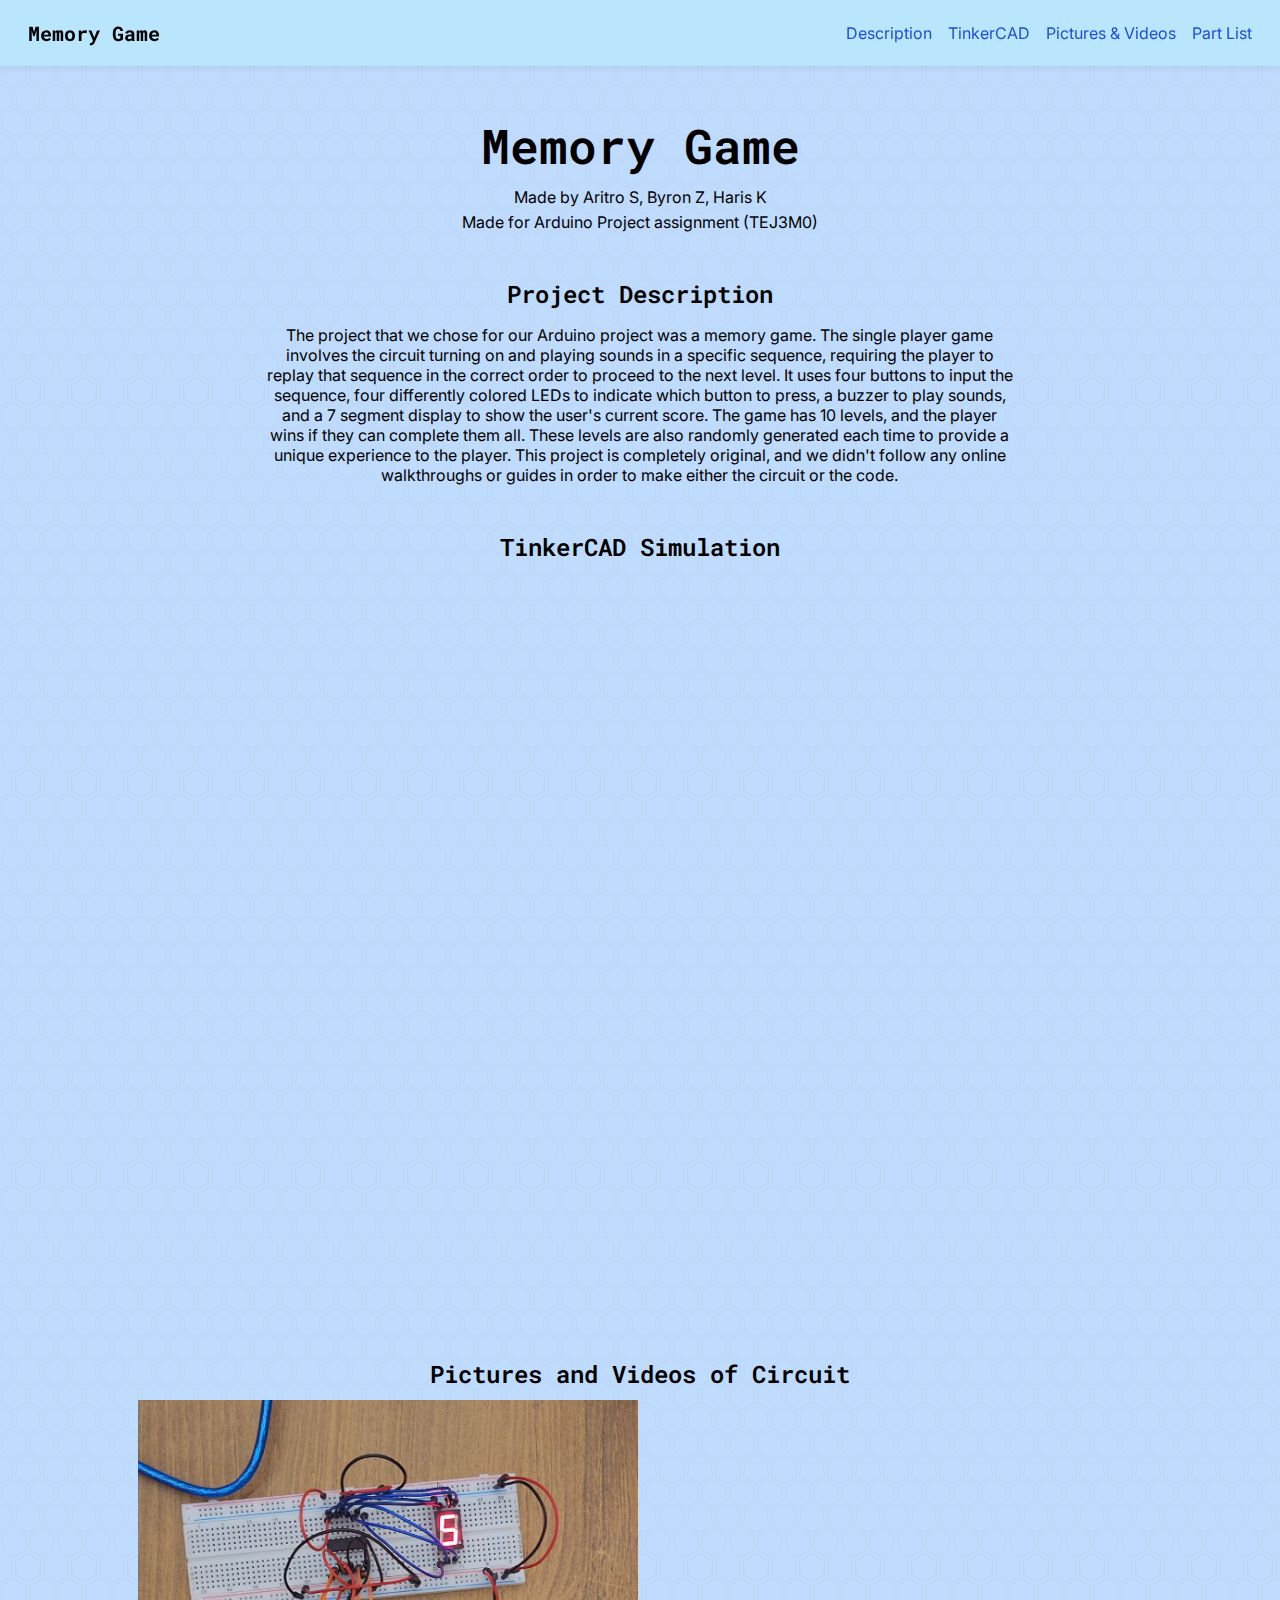
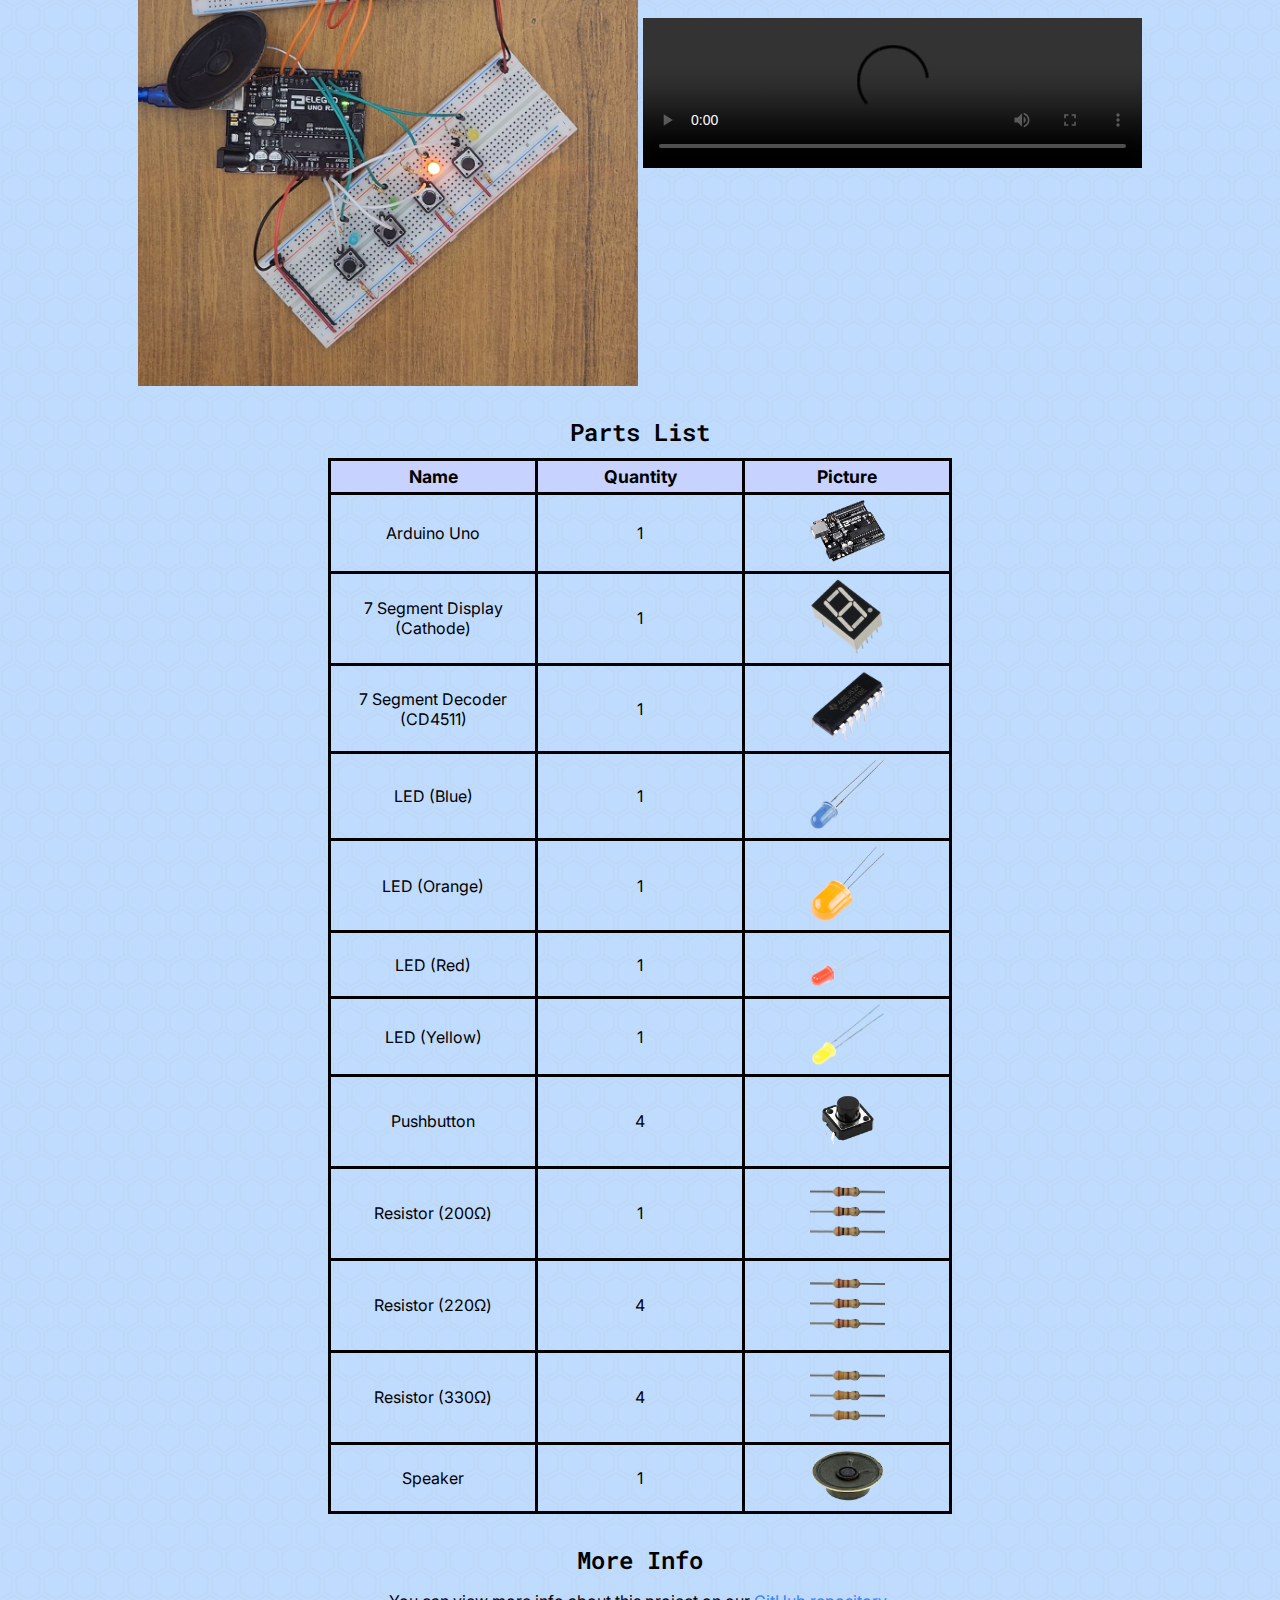
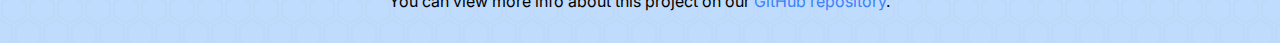
==== index.html @ a64b2b71 "Deploying to gh-pages from  @ ba0d344f2f9cb37c2860cac227c12cb5ee2784c4 🚀" ====
<!DOCTYPE html>

<html>

<head>
    <title>Memory Game - Daily Log</title>

    <link rel="preconnect" href="https://fonts.googleapis.com">
    <link rel="preconnect" href="https://fonts.gstatic.com" crossorigin>
    <link
        href="https://fonts.googleapis.com/css2?family=Inter:wght@100;200;300;400;500;600;700;800&family=Roboto+Mono:wght@500;600&display=swap"
        rel="stylesheet">
    <link rel="stylesheet" href="style.css">
</head>

<body>
    <nav class="navbar">
        <p class="nav-title">Memory Game</p>

        <div class="nav-links">
            <a class="nav-link" href="#project-description">Description</a>
            <a class="nav-link" href="#tinkercad">TinkerCAD</a>
            <a class="nav-link" href="#pics-videos">Pictures & Videos</a>
            <a class="nav-link" href="#parts-list">Part List</a>
        </div>
    </nav>

    <main>
        <h1 class="title center">Memory Game</h1>
        <p class="subtitle center" style="margin-bottom: 5px;">Made by Aritro S, Byron Z, Haris K</p>
        <p class="subtitle center">Made for Arduino Project assignment (TEJ3M0)</p>

        <section style="display: flex; flex-direction: column; align-items: center; gap: 0;" id="project-description">
            <h2 class="center" style="margin-top: 30px; margin-bottom: 10px;">Project Description</h2>
            <p class="center" style="width: 60%; margin-top: 5px;">
                The project that we chose for our Arduino project was a memory game. The single player game involves the
                circuit turning on and playing sounds in a specific sequence, requiring the player to replay that
                sequence
                in the correct order to proceed to the next level. It uses four buttons to input the sequence, four
                differently colored LEDs to indicate which button to press, a buzzer to play sounds, and a 7 segment
                display
                to show the user&#39;s current score. The game has 10 levels, and the player wins if they can complete
                them
                all.
                These levels are also randomly generated each time to provide a unique experience to the player. This
                project is completely original, and we didn&#39;t follow any online walkthroughs or guides in order to
                make
                either the circuit or the code.
            </p>
        </section>

        <section style="display: flex; flex-direction: column; align-items: center; gap: 0; margin-bottom: 50px;" id="tinkercad">
            <h2 class="center" style="margin-top: 30px; margin-bottom: 10px;">TinkerCAD Simulation</h2>

            <iframe style="width: 60%; margin-top: 5px;" width="700" height="700"
                src="https://www.tinkercad.com/embed/dRhVC8RqspU?editbtn=1" frameborder="0" marginwidth="0"
                marginheight="0" scrolling="no"></iframe>
        </section>

        <section style="display: flex; flex-direction: column; align-items: center; gap: 0;" id="pics-videos">
            <h2 class="center" style="margin-top: 30px; margin-bottom: 10px;">Pictures and Videos of Circuit</h2>

            <div style="display: flex; flex-direction: row; justify-content: center; align-items: center; gap: 5px;">
                <img src="/media/pictures/circuit.jpg" alt="Circuit" style="width: min(max(300px, 40%), 500px);" />
                <video src="/media/videos/circuit_demo.mp4" controls
                    style="width: min(max(300px, 40%), 500px);"></video>
            </div>
        </section>

        <section style="display: flex; flex-direction: column; align-items: center; gap: 0;" id="parts-list">
            <h2 class="center" style="margin-top: 30px; margin-bottom: 10px;">Parts List</h2>
            <table class="part-list" style="width: max(300px, 50%);">
                <tr>
                    <th>Name</th>
                    <th>Quantity</th>
                    <th>Picture</th>
                </tr>

                <tr>
                    <td>Arduino Uno</td>
                    <td>1</td>
                    <td><img src="https://hariskhawja.github.io/Memory-Game/media/pictures/parts-list/arduino-uno.png" alt="Arduino Uno" width="100px"></td>
                </tr>

                <tr>
                    <td>7 Segment Display (Cathode)</td>
                    <td>1</td>
                    <td><img src="https://hariskhawja.github.io/Memory-Game/media/pictures/parts-list/7-segment-display.png" alt="7 segment display"></td>
                </tr>

                <tr>
                    <td>7 Segment Decoder (CD4511)</td>
                    <td>1</td>
                    <td><img src="https://hariskhawja.github.io/Memory-Game/media/pictures/parts-list/cd4511.png" alt="CD4511 IC" width="100px"></td>
                </tr>

                <tr>
                    <td>LED (Blue)</td>
                    <td>1</td>
                    <td><img src="https://hariskhawja.github.io/Memory-Game/media/pictures/parts-list/blue-led.png" alt="Blue LED" width="100px"></td>
                </tr>

                <tr>
                    <td>LED (Orange)</td>
                    <td>1</td>
                    <td><img src="https://hariskhawja.github.io/Memory-Game/media/pictures/parts-list/orange-led.png" alt="Orange LED" width="100px"></td>
                </tr>

                <tr>
                    <td>LED (Red)</td>
                    <td>1</td>
                    <td><img src="https://hariskhawja.github.io/Memory-Game/media/pictures/parts-list/red-led.png" alt="Red LED" width="100px"></td>
                </tr>

                <tr>
                    <td>LED (Yellow)</td>
                    <td>1</td>
                    <td><img src="https://hariskhawja.github.io/Memory-Game/media/pictures/parts-list/yellow-led.png" alt="Yellow LED" width="100px"></td>
                </tr>

                <tr>
                    <td>Pushbutton</td>
                    <td>4</td>
                    <td><img src="https://hariskhawja.github.io/Memory-Game/media/pictures/parts-list/pushbutton.png" alt="Pushbutton" width="100px"></td>
                </tr>

                <tr>
                    <td>Resistor (200Ω)</td>
                    <td>1</td>
                    <td><img src="https://hariskhawja.github.io/Memory-Game/media/pictures/parts-list/resistor-200.png" alt="200Ω resistor" width="100px"></td>
                </tr>

                <tr>
                    <td>Resistor (220Ω)</td>
                    <td>4</td>
                    <td><img src="https://hariskhawja.github.io/Memory-Game/media/pictures/parts-list/resistor-220.png" alt="220Ω resistor" width="100px"></td>
                </tr>

                <tr>
                    <td>Resistor (330Ω)</td>
                    <td>4</td>
                    <td><img src="https://hariskhawja.github.io/Memory-Game/media/pictures/parts-list/resistor-330.png" alt="330Ω resistor" width="100px"></td>
                </tr>

                <tr>
                    <td>Speaker</td>
                    <td>1</td>
                    <td><img src="https://hariskhawja.github.io/Memory-Game/media/pictures/parts-list/speaker.png" alt="Speaker" width="100px"></td>
                </tr>
            </table>
        </section>

        <div style="display: flex; flex-direction: column; align-items: center; gap: 0;">
            <h2 class="center" style="margin-top: 30px; margin-bottom: 10px;">More Info</h2>
            <p class="center" style="width: 60%; margin-top: 5px;">
                You can view more info about this project on our <a href="https://github.com/hariskhawja/Memory-Game"
                    class="link" target="_blank" rel="noreferrer">GitHub repository</a>.
            </p>
        </div>
    </main>
</body>

</html>
---- style.css ----
body {
    min-height: 100vh;
    margin: 0;

    font-family: "Inter", sans-serif;

    background-color: #bfdbfe;
    background-image: url("data:image/svg+xml,%3Csvg xmlns='http://www.w3.org/2000/svg' width='28' height='49' viewBox='0 0 28 49'%3E%3Cg fill-rule='evenodd'%3E%3Cg id='hexagons' fill='%23b0b0b0' fill-opacity='0.08' fill-rule='nonzero'%3E%3Cpath d='M13.99 9.25l13 7.5v15l-13 7.5L1 31.75v-15l12.99-7.5zM3 17.9v12.7l10.99 6.34 11-6.35V17.9l-11-6.34L3 17.9zM0 15l12.98-7.5V0h-2v6.35L0 12.69v2.3zm0 18.5L12.98 41v8h-2v-6.85L0 35.81v-2.3zM15 0v7.5L27.99 15H28v-2.31h-.01L17 6.35V0h-2zm0 49v-8l12.99-7.5H28v2.31h-.01L17 42.15V49h-2z'/%3E%3C/g%3E%3C/g%3E%3C/svg%3E");
}

main {
    padding: 1rem;
}

h1,
h2,
h3,
h4,
h5,
h6 {
    font-family: "Roboto Mono", monospace;
    font-weight: 600;
}

h1 {
    font-size: 3rem;
}

.center {
    text-align: center;
}

.title {
    margin-bottom: 10px;
}
.subtitle {
    font-size: 1rem;
    margin-top: 0;
}

body::-webkit-scrollbar {
    width: 1em;
}

body::-webkit-scrollbar-track {
    box-shadow: inset 0 0 6px rgba(0, 0, 0, 0.3);
}

body::-webkit-scrollbar-thumb {
    background-color: darkgrey;
    outline: 1px solid slategrey;
}

table, th, td {
    border: 3px solid black;
}

th, td {
    padding: 5px;
    text-align: center;
}

table {
    border-collapse: collapse;
    table-layout: fixed;
}

th {
    font-size: 1.1rem;
    background-color: #c7d2fe;
    font-weight: 700;
}

.part-list img {
    width: max(75px, 30%);
    height: auto;
}

.link {
    color: #3b82f6;
    text-decoration: none;
    transition: all 0.1s ease-in-out;
}

.link:hover {
    text-decoration: underline;
}

.link:active {
    color: #1d4ed8;
    text-decoration: underline;
}

nav.navbar {
    display: flex;
    justify-content: space-between;
    align-items: center;
    padding: 0rem 1.75rem;
    background: #bae6fd;
    box-shadow: 0 0 10px rgba(0, 0, 0, 0.1);
    position: sticky;
    top: 0;
    z-index: 9999999999999999999999999999999;
}

nav.navbar > p.nav-title {
    font-size: 1.25rem;
    font-family: "Roboto Mono", monospace;
    font-weight: 900;
}

nav.navbar div.nav-links {
    display: flex;
    gap: 1rem;
}

nav.navbar a.nav-link {
    font-weight: 400;
    text-decoration: none;
    color: #1d4ed8;
    transition: all 0.1s ease-in-out;
}

nav.navbar a.nav-link:hover {
    text-decoration: underline;
}
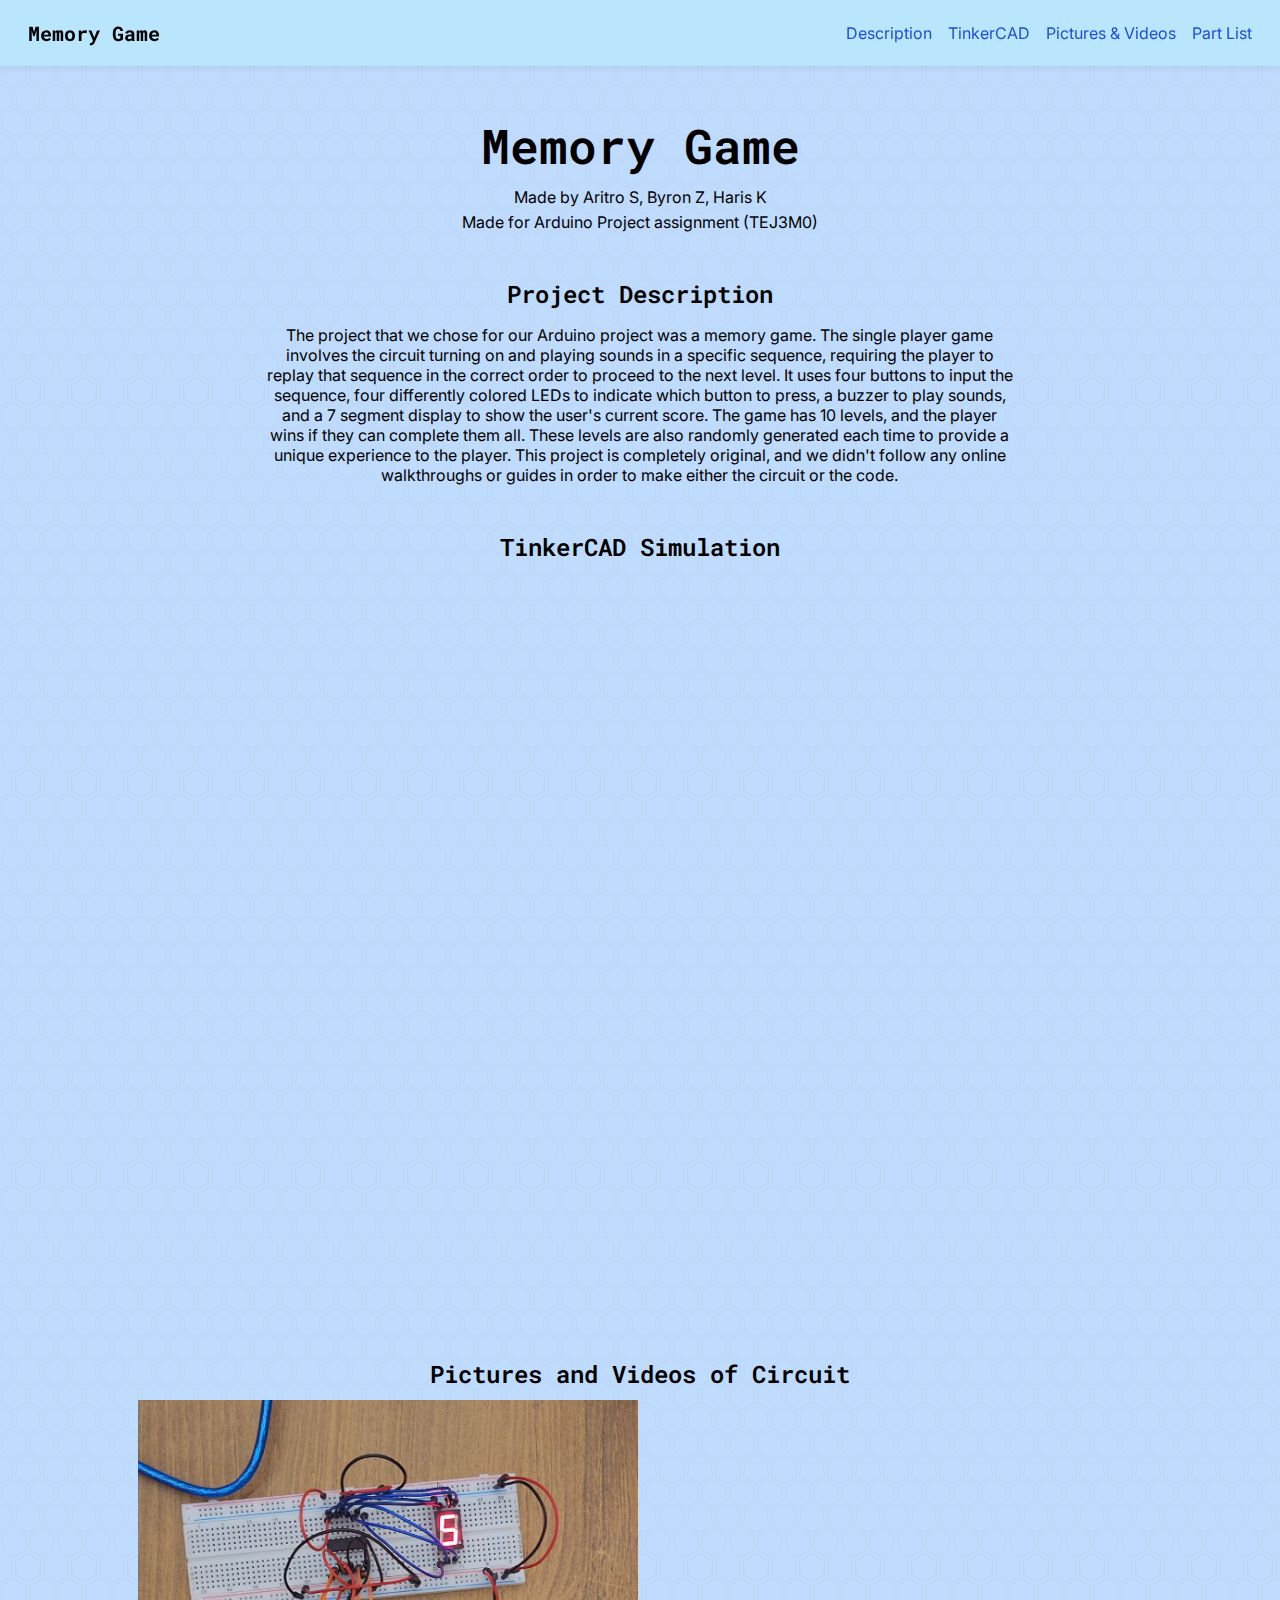
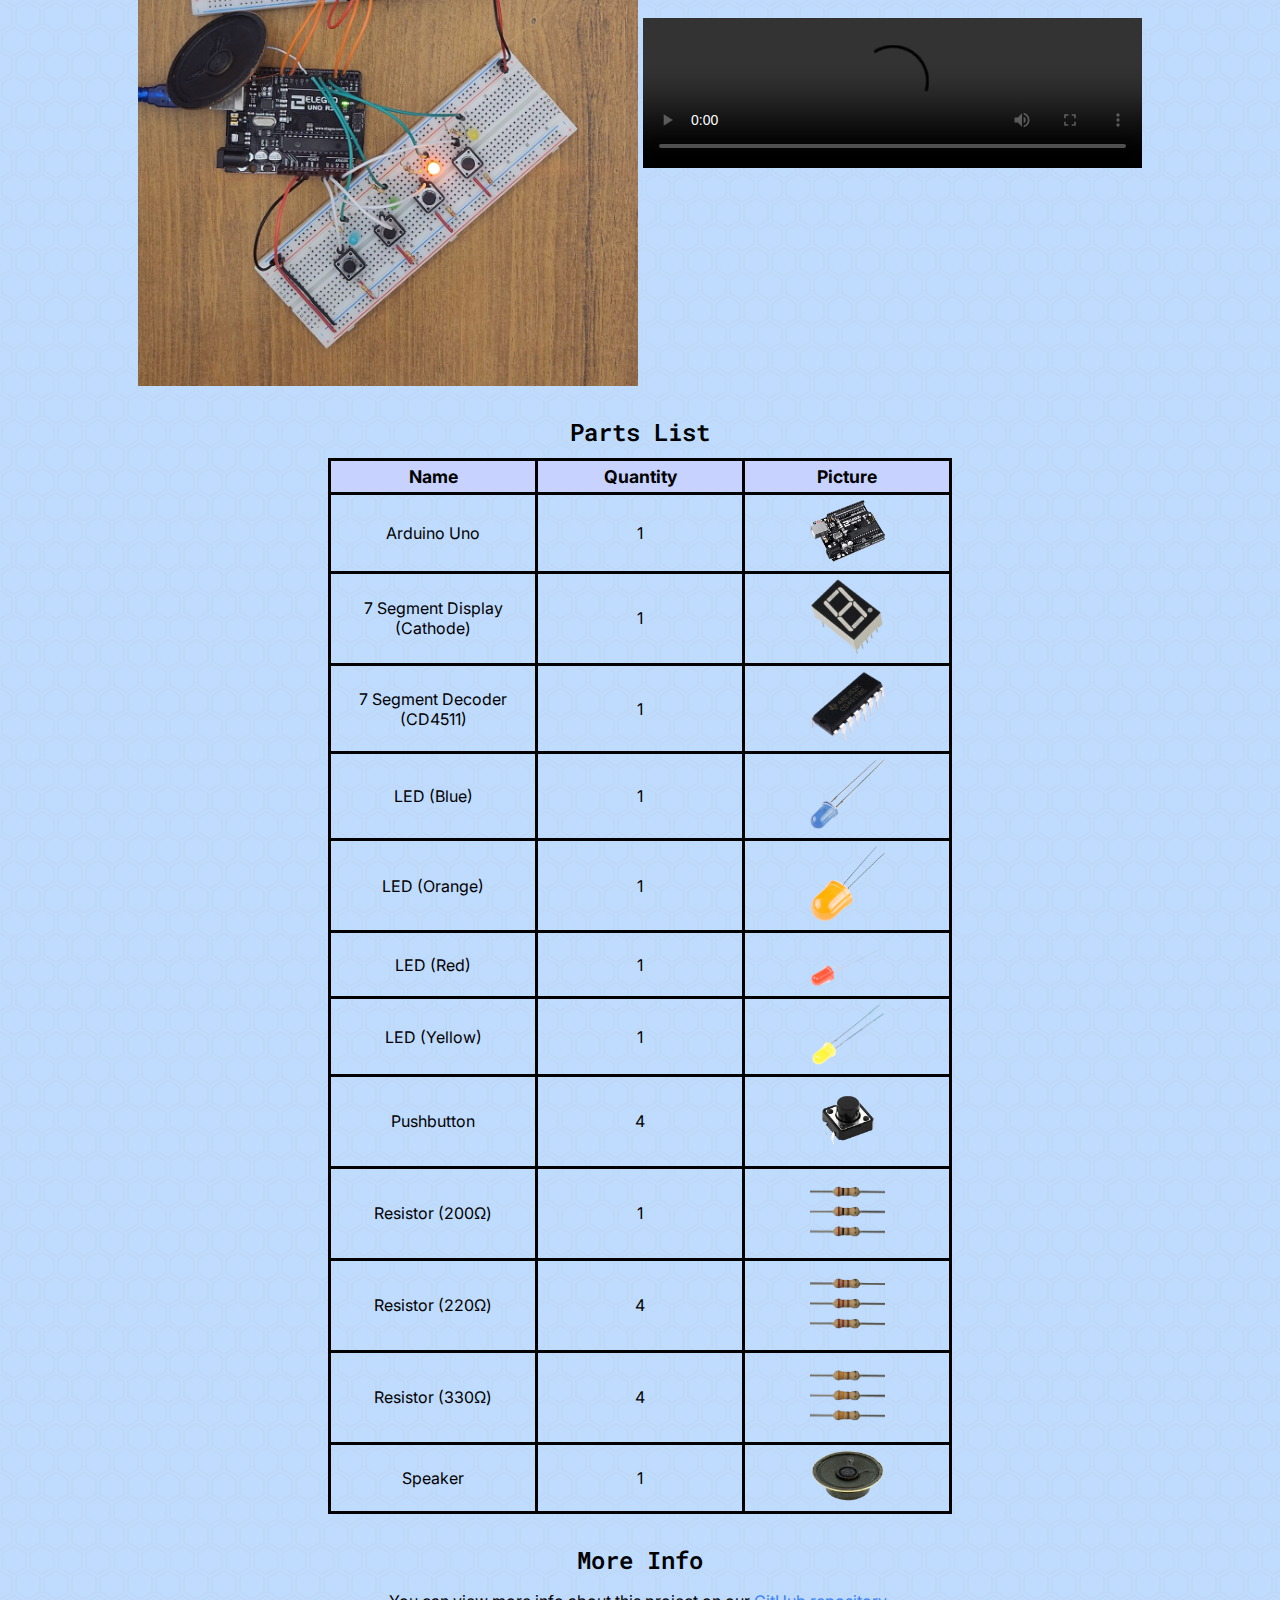
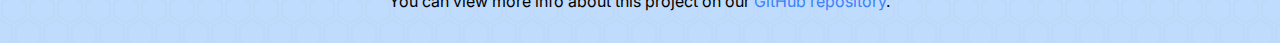
==== commit 9123e341: "Deploying to gh-pages from  @ 9d3cf28ac178a68681383f63bfcfb693ee78509f 🚀" ====
--- a/index.html
+++ b/index.html
@@ -61,8 +61,8 @@
             <h2 class="center" style="margin-top: 30px; margin-bottom: 10px;">Pictures and Videos of Circuit</h2>
 
             <div style="display: flex; flex-direction: row; justify-content: center; align-items: center; gap: 5px;">
-                <img src="/media/pictures/circuit.jpg" alt="Circuit" style="width: min(max(300px, 40%), 500px);" />
-                <video src="/media/videos/circuit_demo.mp4" controls
+                <img src="https://hariskhawja.github.io/Memory-Game/media/pictures/circuit.jpg" alt="Circuit" style="width: min(max(300px, 40%), 500px);" />
+                <video src="https://hariskhawja.github.io/Memory-Game/media/videos/circuit_demo.mp4" controls
                     style="width: min(max(300px, 40%), 500px);"></video>
             </div>
         </section>
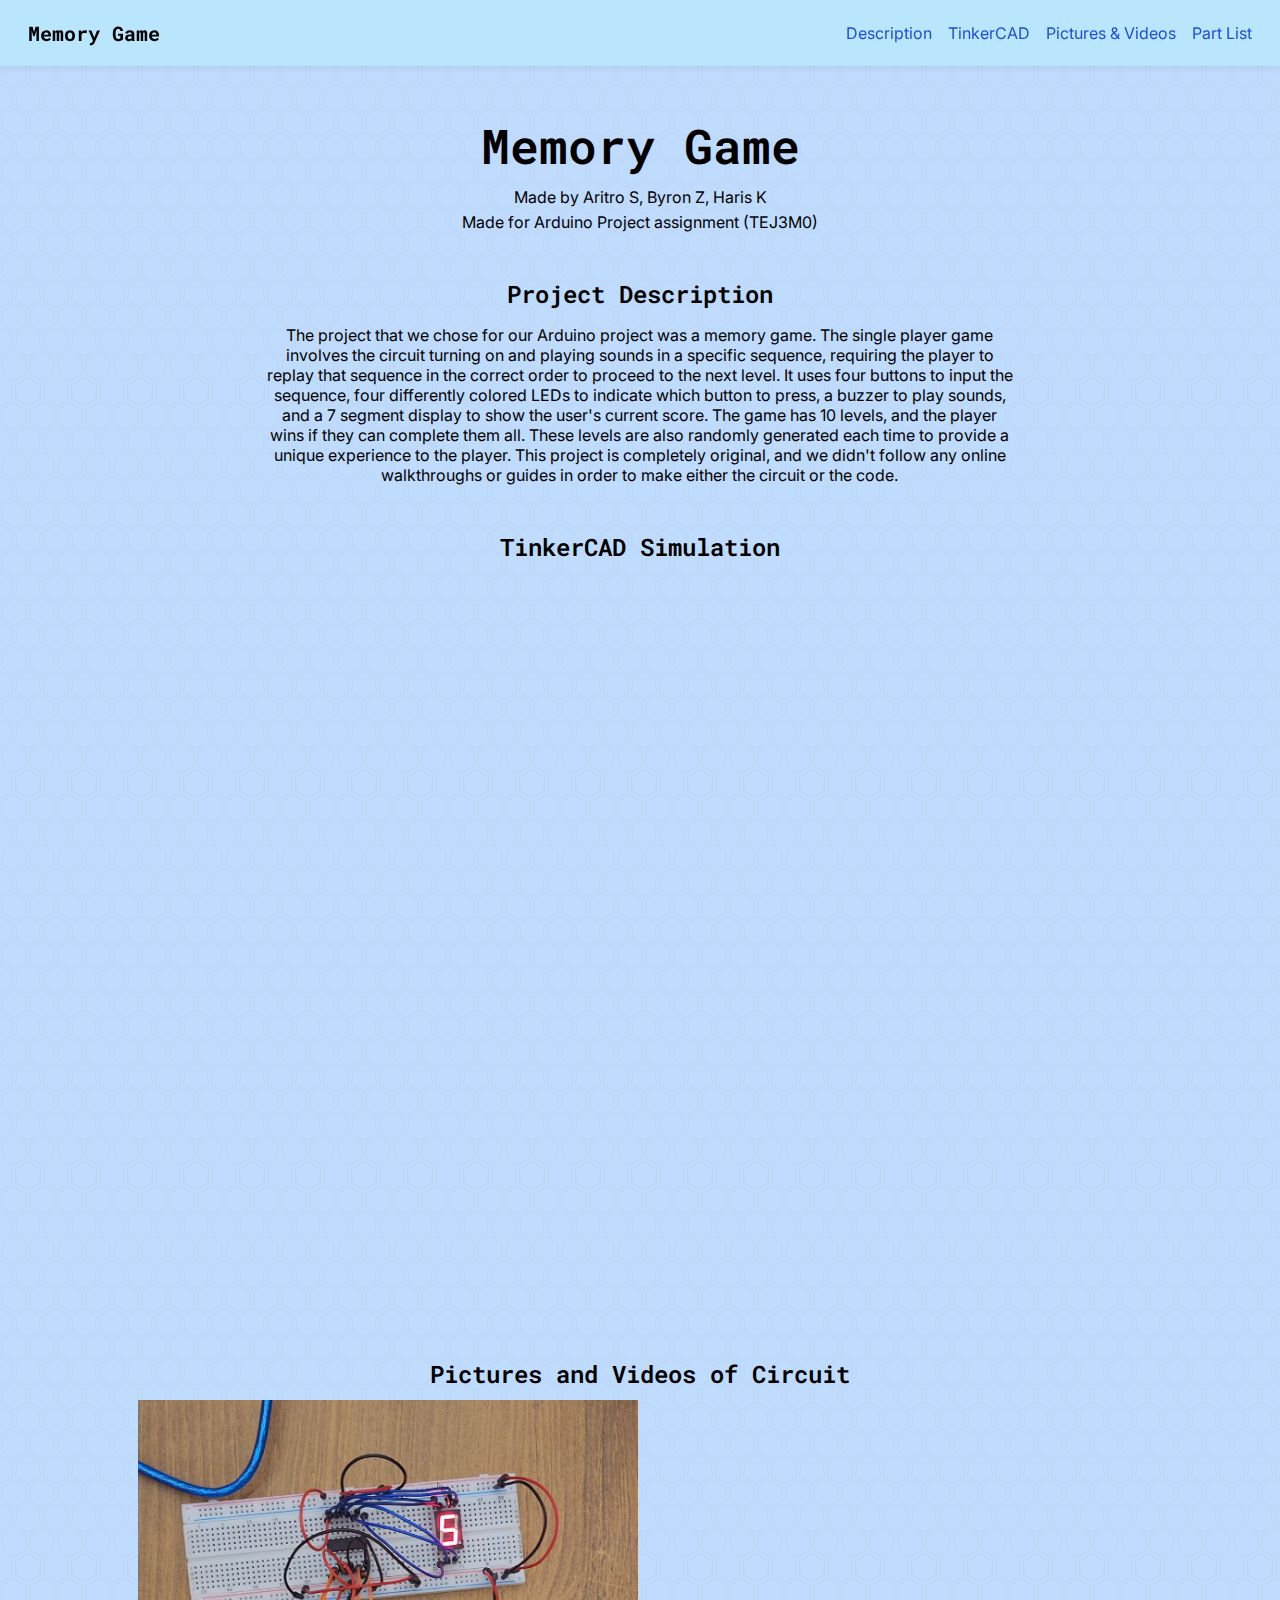
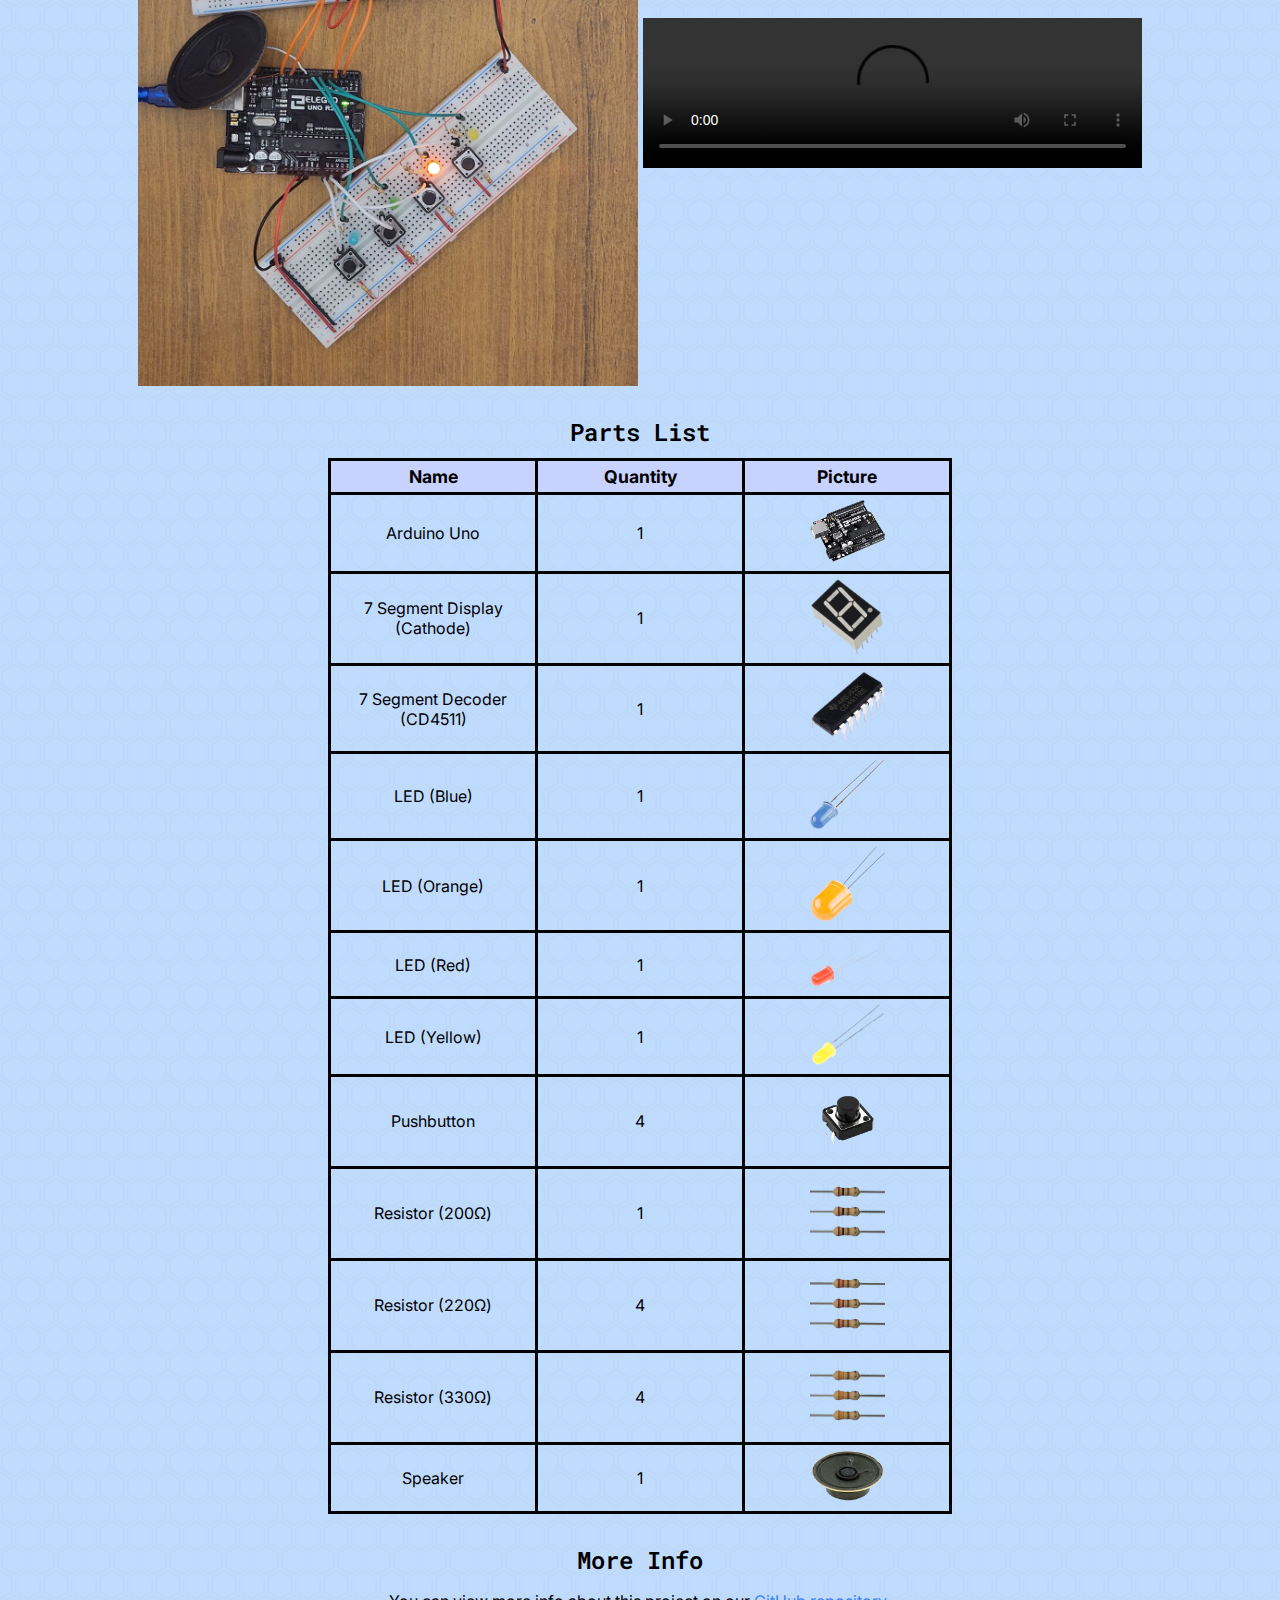
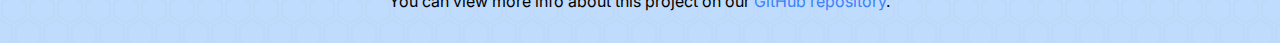
==== commit 998bd869: "Deploying to gh-pages from  @ 1e5f0740e6f00505c56a31b65de9261e2ba0b6a8 🚀" ====
--- a/index.html
+++ b/index.html
@@ -62,7 +62,7 @@
 
             <div style="display: flex; flex-direction: row; justify-content: center; align-items: center; gap: 5px;">
                 <img src="https://hariskhawja.github.io/Memory-Game/media/pictures/circuit.jpg" alt="Circuit" style="width: min(max(300px, 40%), 500px);" />
-                <video src="https://hariskhawja.github.io/Memory-Game/media/videos/circuit_demo.mp4" controls
+                <video src="https://hariskhawja.github.io/Memory-Game/media/videos/circuit_demo_compressed.mp4" controls
                     style="width: min(max(300px, 40%), 500px);"></video>
             </div>
         </section>
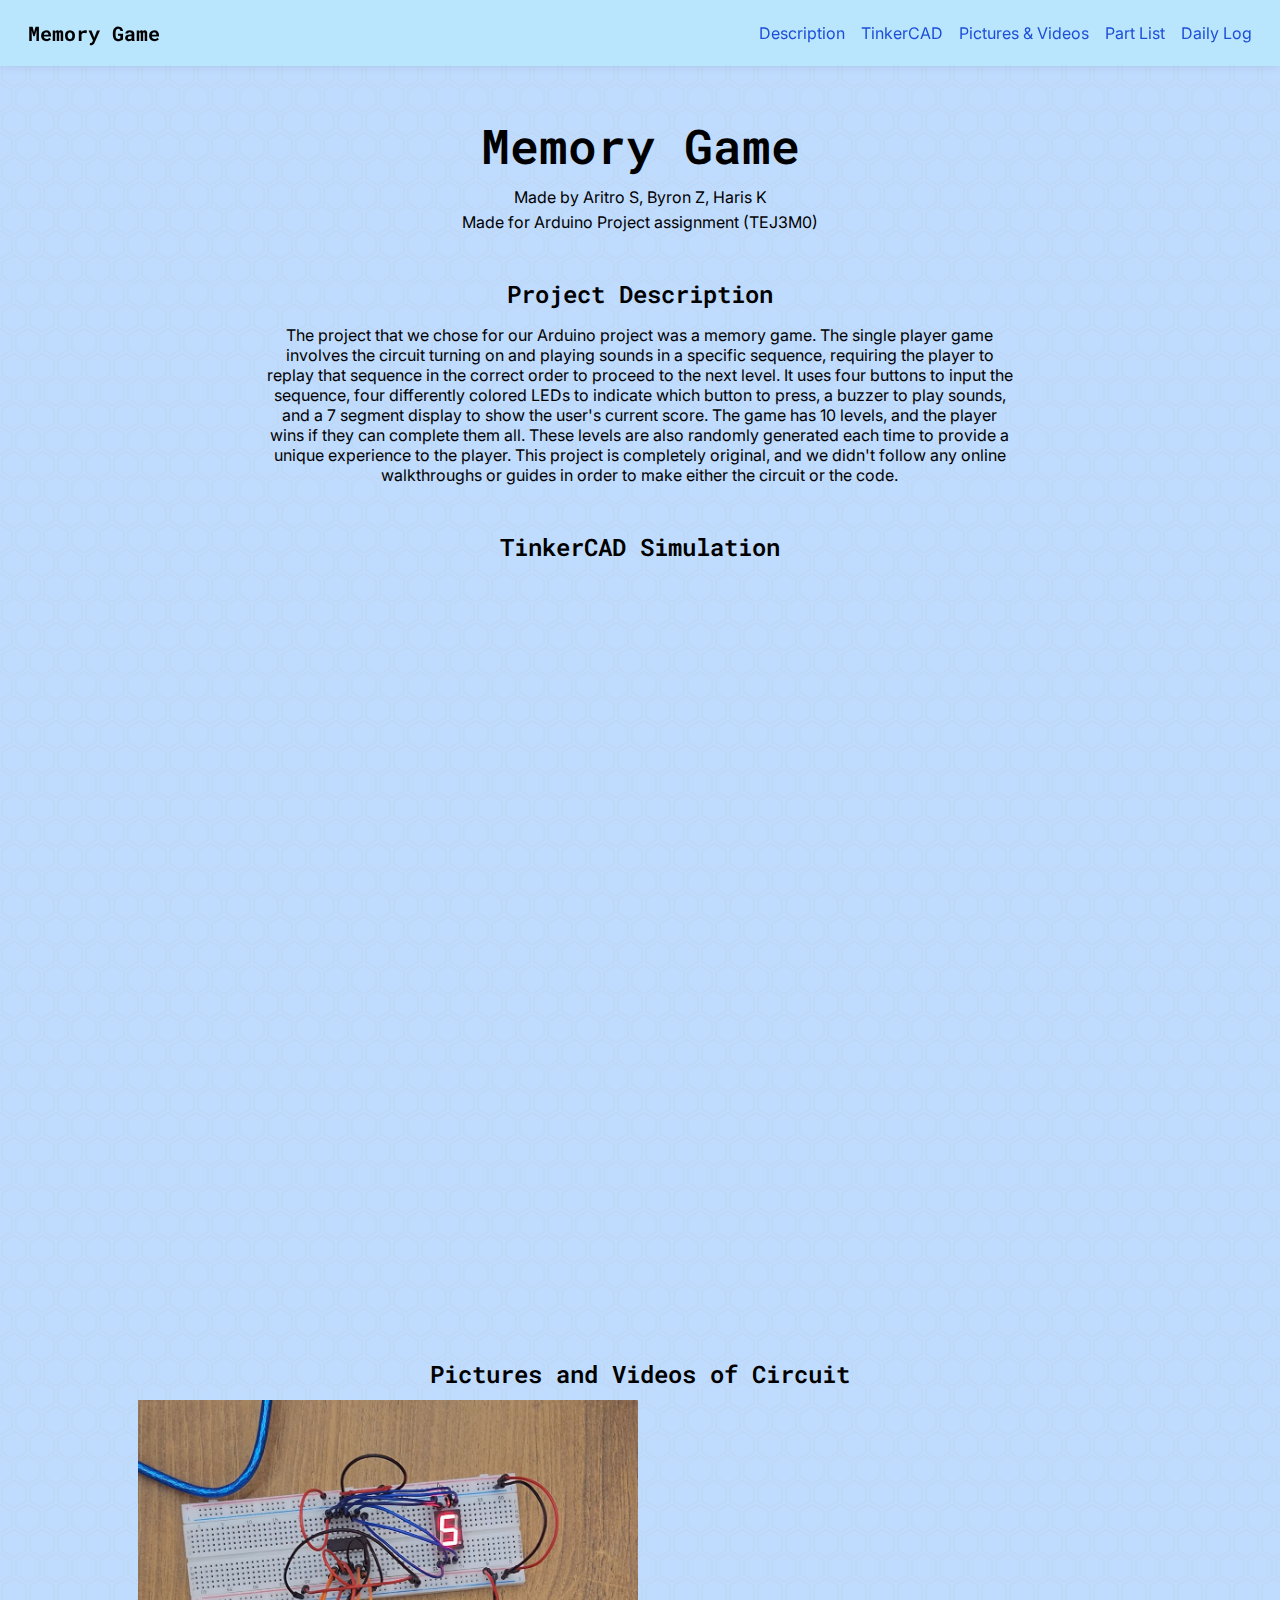
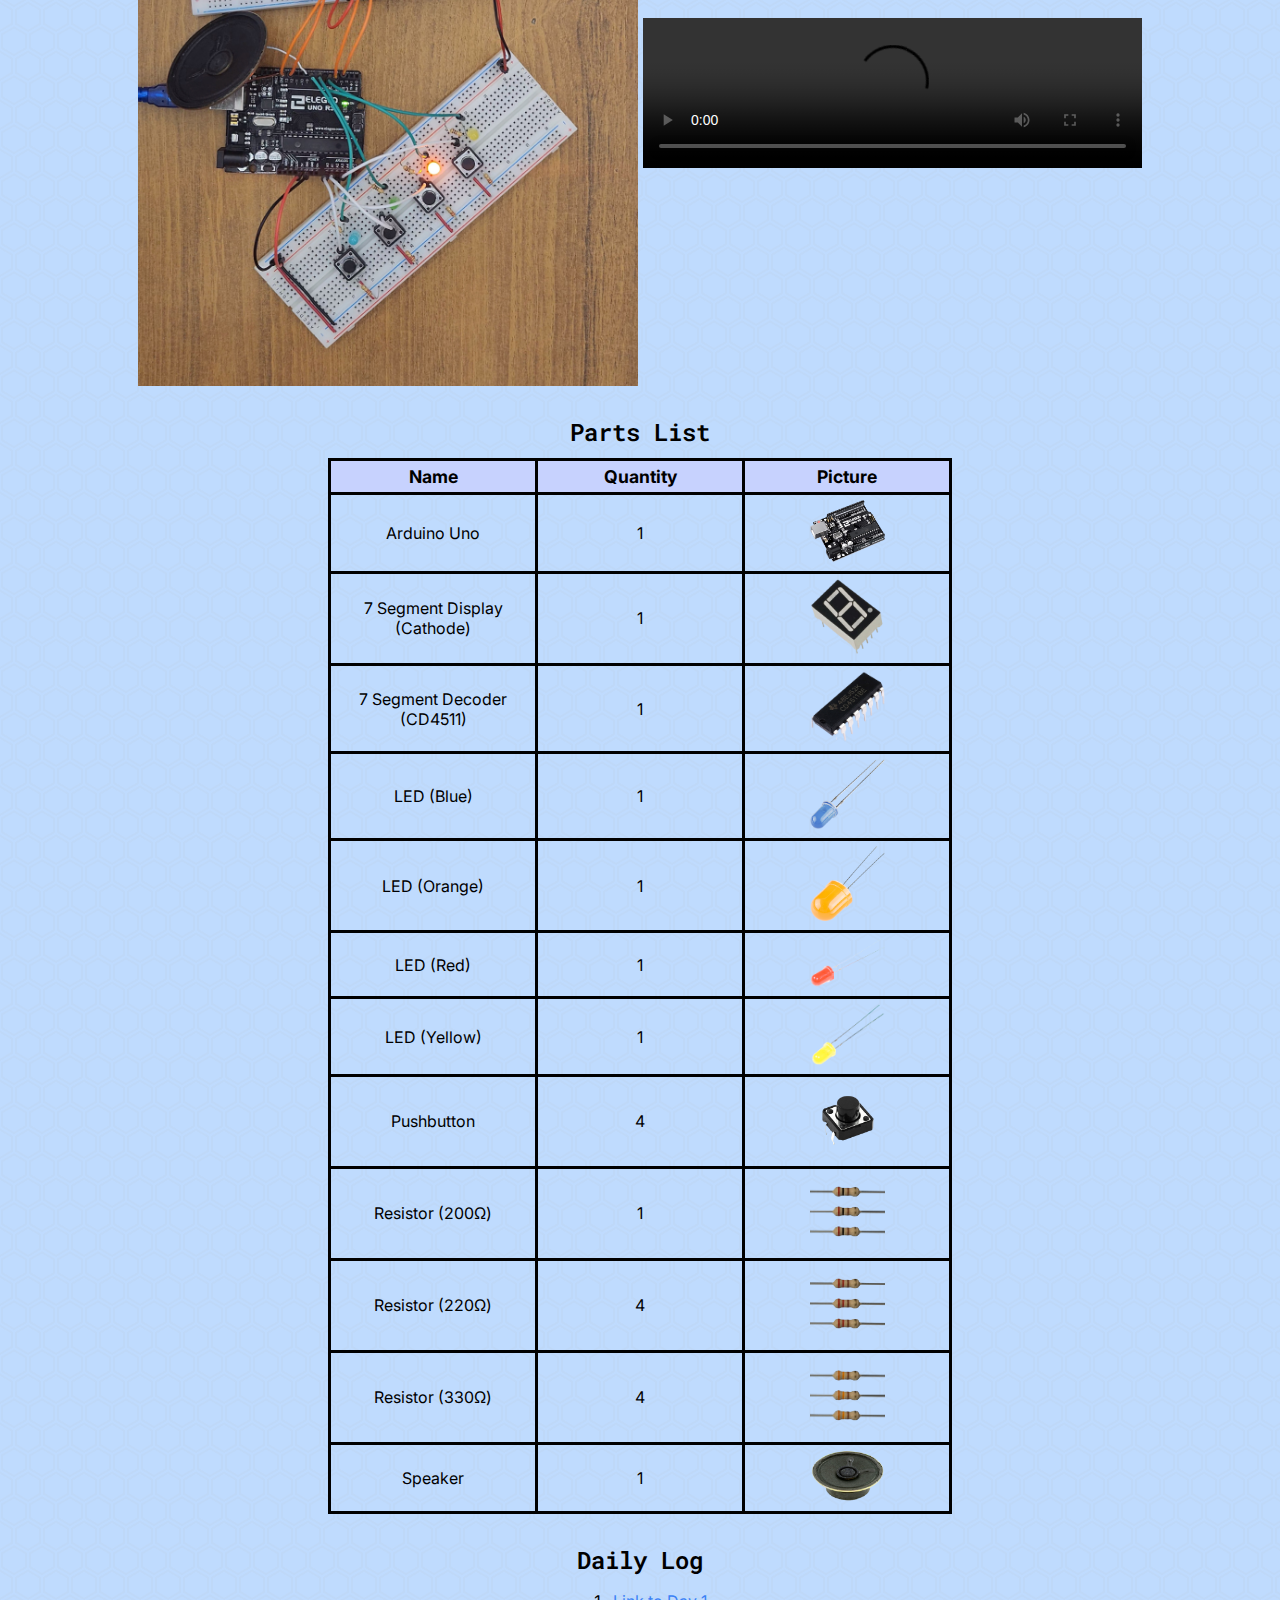
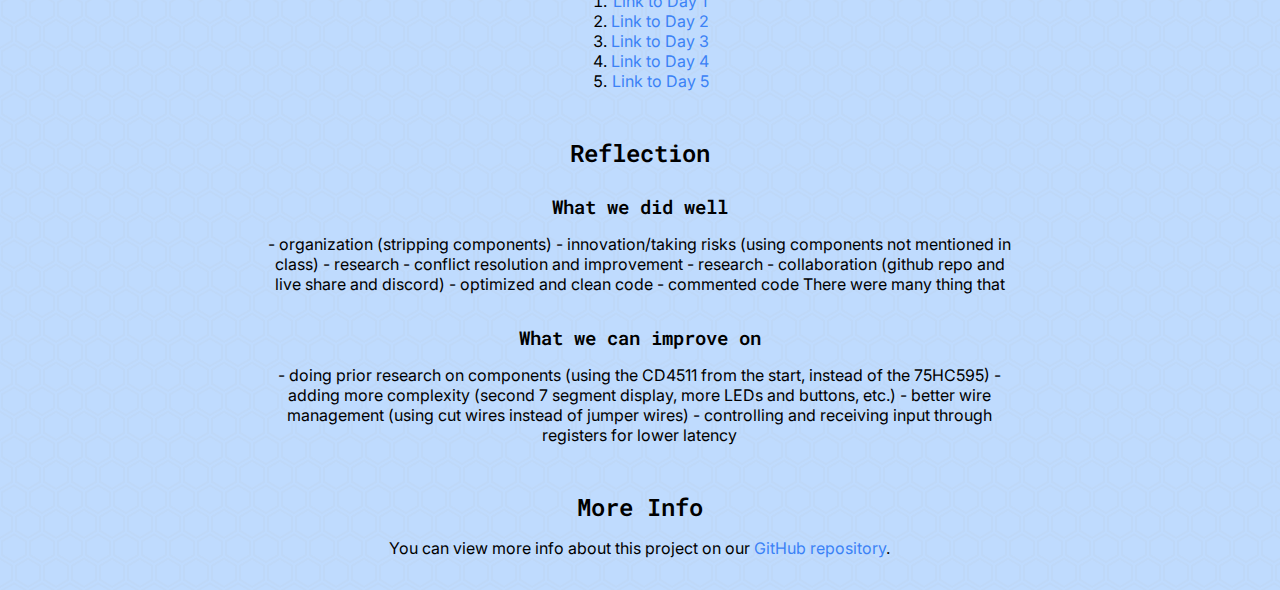
==== commit 60db9a55: "Deploying to gh-pages from  @ a72d6985879b62bbef20daf076aad460fe03e750 🚀" ====
--- a/index.html
+++ b/index.html
@@ -22,6 +22,7 @@
             <a class="nav-link" href="#tinkercad">TinkerCAD</a>
             <a class="nav-link" href="#pics-videos">Pictures & Videos</a>
             <a class="nav-link" href="#parts-list">Part List</a>
+            <a class="nav-link" href="#daily-log">Daily Log</a>
         </div>
     </nav>
 
@@ -150,13 +151,52 @@
             </table>
         </section>
 
-        <div style="display: flex; flex-direction: column; align-items: center; gap: 0;">
+        <section style="display: flex; flex-direction: column; align-items: center; gap: 0;" id="daily-log">
+            <h2 class="center" style="margin-top: 30px; margin-bottom: 10px;">Daily Log</h2>
+            <ol class="center" style="margin-top: 5px;">
+                <li><a href="./day1.html" class="link">Link to Day 1</a></li>
+                <li><a href="./day2.html" class="link">Link to Day 2</a></li>
+                <li><a href="./day3.html" class="link">Link to Day 3</a></li>
+                <li><a href="./day4.html" class="link">Link to Day 4</a></li>
+                <li><a href="./day5.html" class="link">Link to Day 5</a></li>
+            </ol>
+        </section>
+
+        <section style="display: flex; flex-direction: column; align-items: center; gap: 0;">
+            <h2 class="center" style="margin-top: 30px; margin-bottom: 10px;">Reflection</h2>
+
+            <h3 class="center" style="margin-top: 15px; margin-bottom: 10px;">What we did well</h2>
+            <p class="center" style="width: 60%; margin-top: 5px;">
+                - organization (stripping components)
+                - innovation/taking risks (using components not mentioned in class)
+                    - research
+                - conflict resolution and improvement
+                    - research
+                - collaboration (github repo and live share and discord)
+                - optimized and clean code
+                    -  commented code
+                    
+
+
+                There were many thing that 
+            </p>
+
+            <h3 class="center" style="margin-top: 15px; margin-bottom: 10px;">What we can improve on</h2>
+                <p class="center" style="width: 60%; margin-top: 5px;">
+                    - doing prior research on components (using the CD4511 from the start, instead of the 75HC595)
+                    - adding more complexity (second 7 segment display, more LEDs and buttons, etc.)
+                    - better wire management (using cut wires instead of jumper wires)
+                    - controlling and receiving input through registers for lower latency
+                </p>
+        </section>
+
+        <section style="display: flex; flex-direction: column; align-items: center; gap: 0;">
             <h2 class="center" style="margin-top: 30px; margin-bottom: 10px;">More Info</h2>
             <p class="center" style="width: 60%; margin-top: 5px;">
                 You can view more info about this project on our <a href="https://github.com/hariskhawja/Memory-Game"
                     class="link" target="_blank" rel="noreferrer">GitHub repository</a>.
             </p>
-        </div>
+        </section>
     </main>
 </body>
 
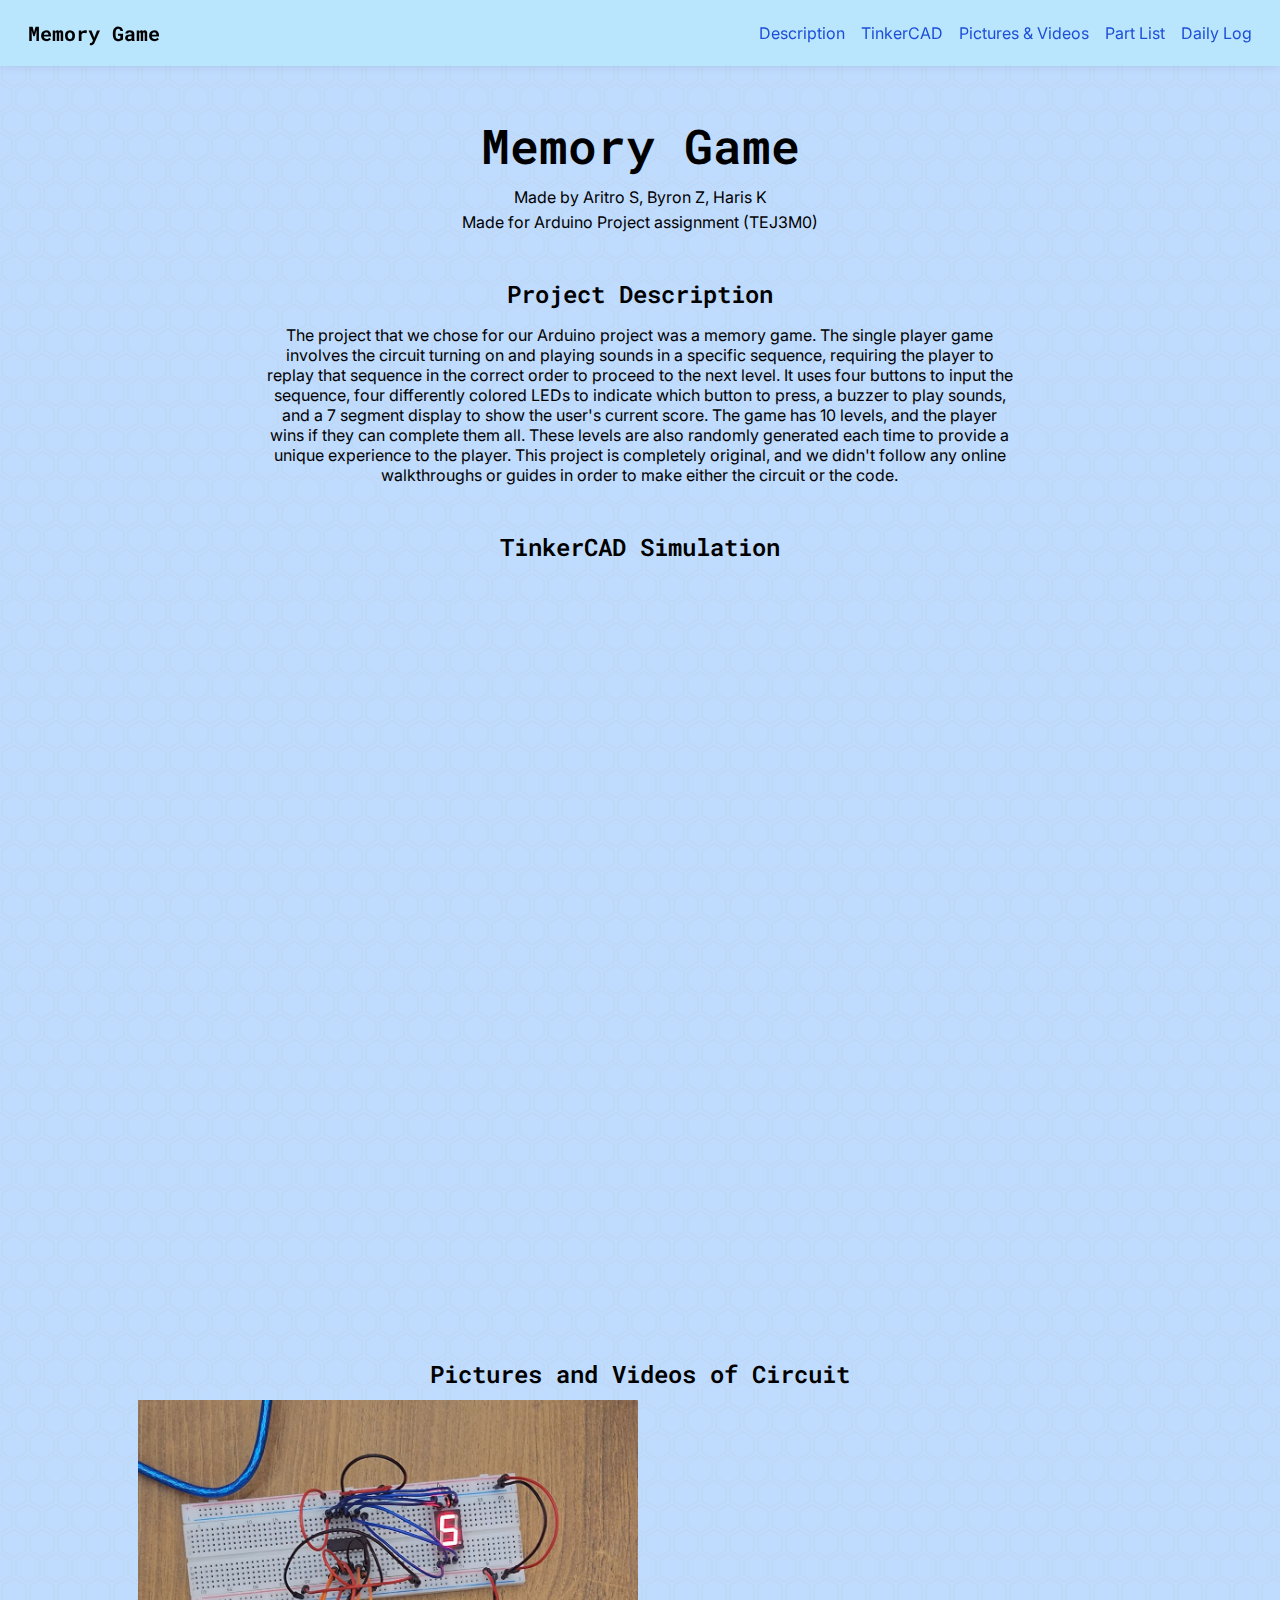
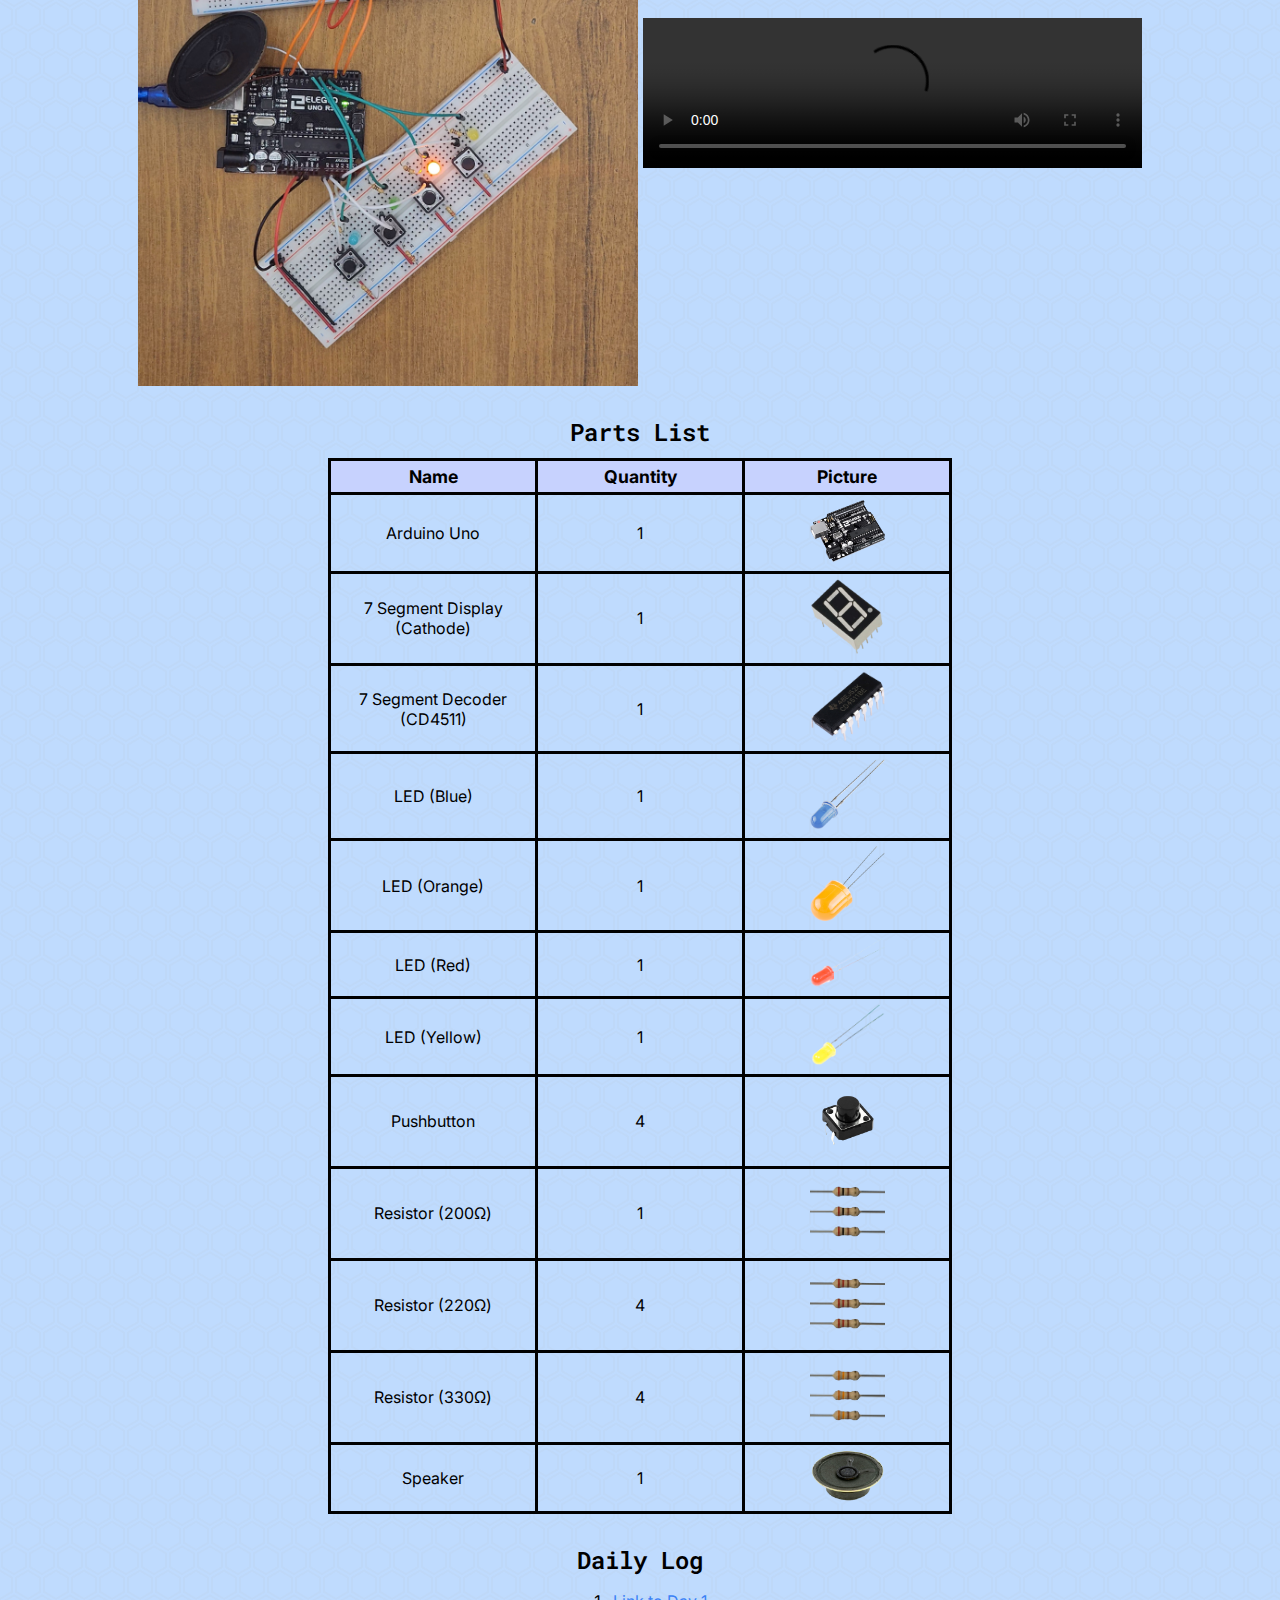
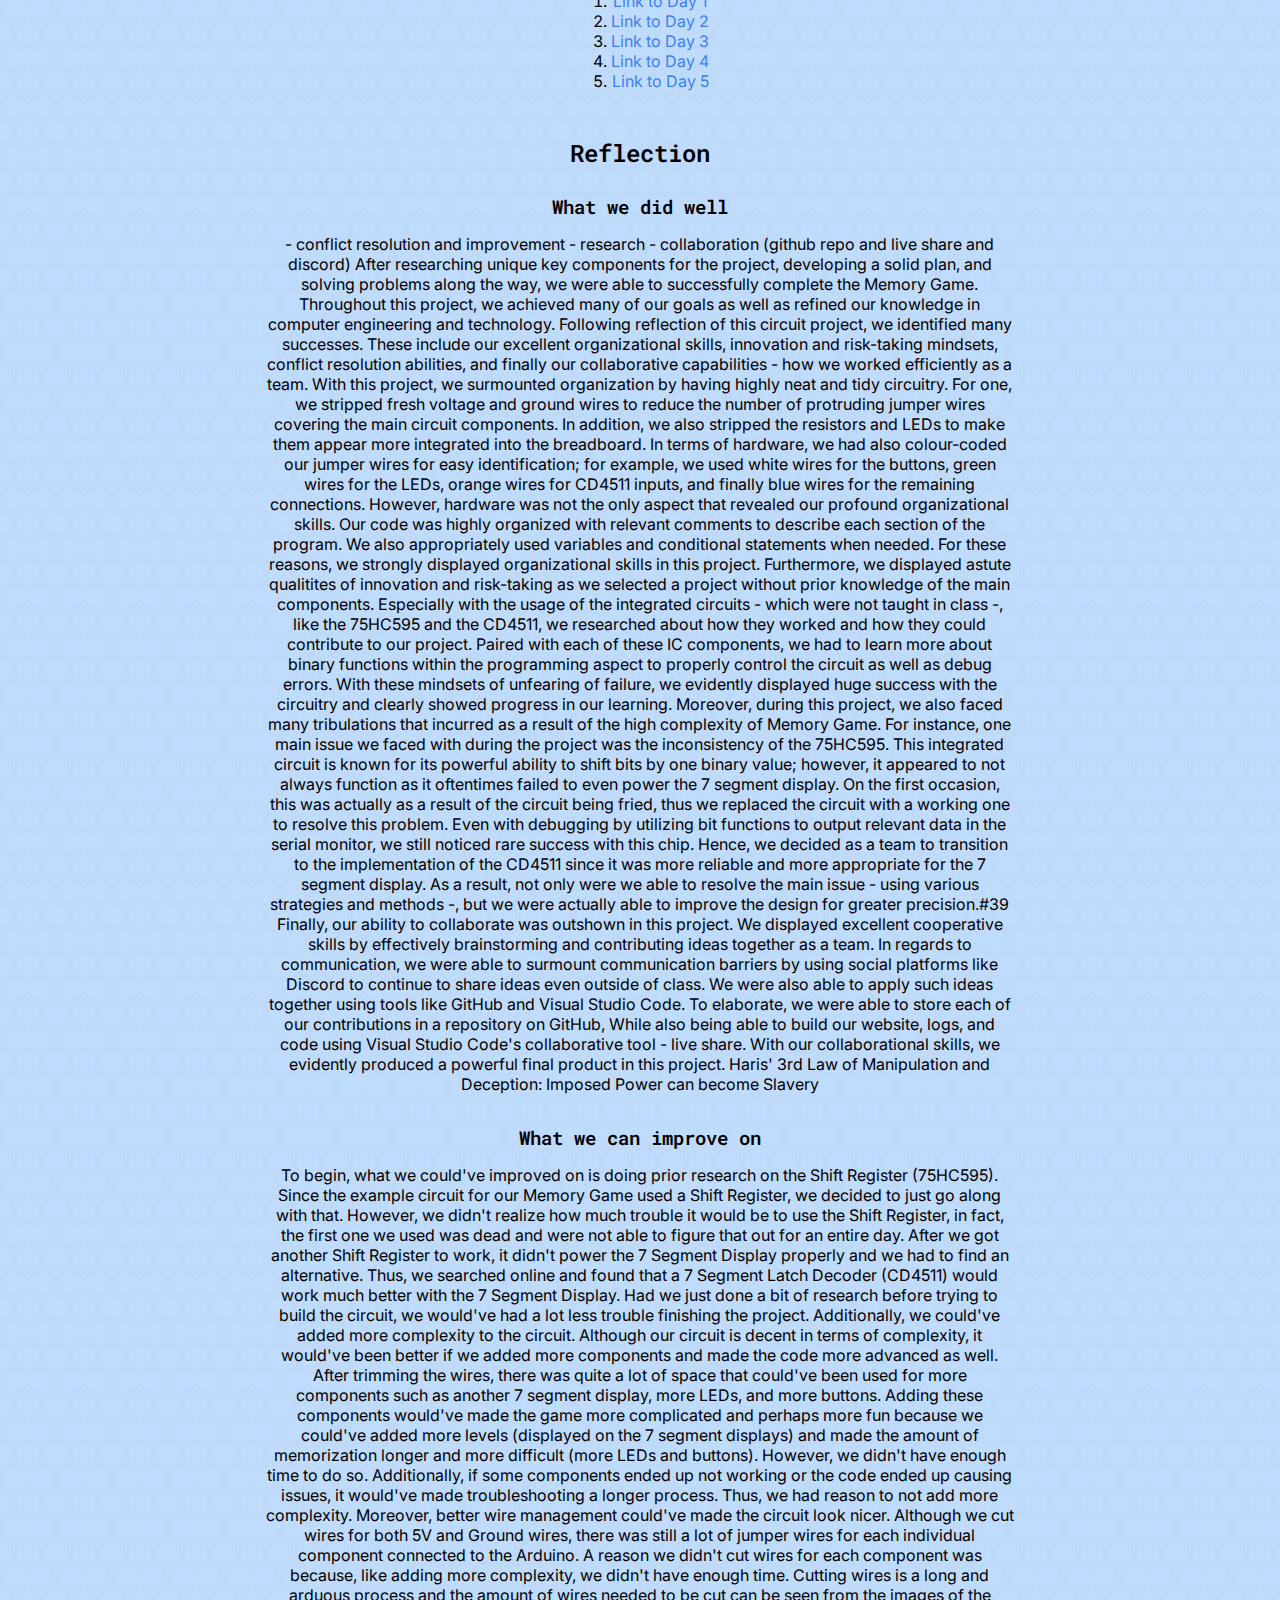
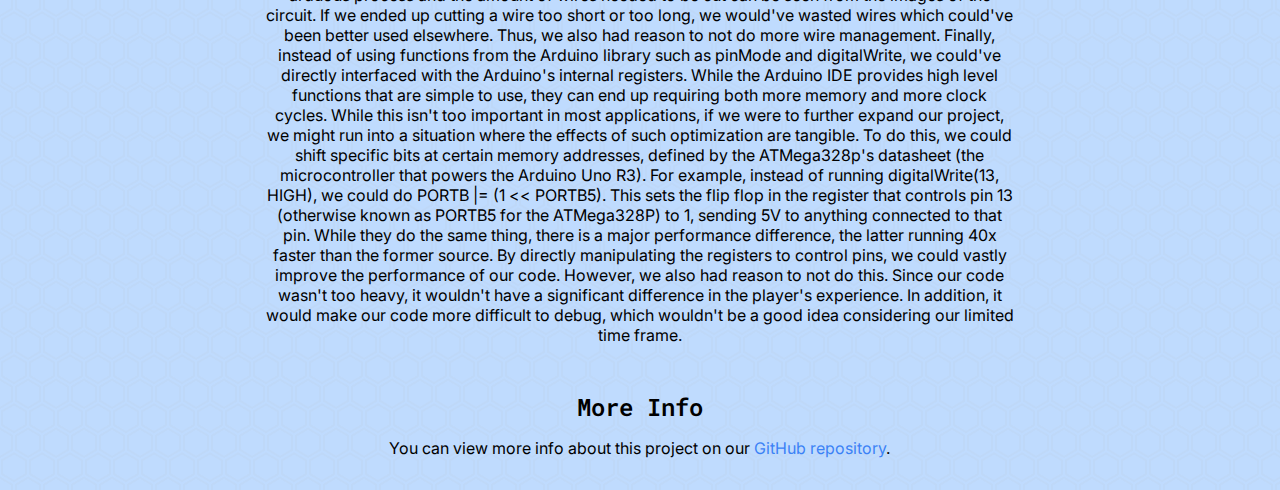
==== commit 03c800c4: "Deploying to gh-pages from  @ 079b87c84bb0e0990aac8e5ac84adc7412d3144e 🚀" ====
--- a/index.html
+++ b/index.html
@@ -167,26 +167,66 @@
 
             <h3 class="center" style="margin-top: 15px; margin-bottom: 10px;">What we did well</h2>
             <p class="center" style="width: 60%; margin-top: 5px;">
-                - organization (stripping components)
-                - innovation/taking risks (using components not mentioned in class)
-                    - research
                 - conflict resolution and improvement
                     - research
                 - collaboration (github repo and live share and discord)
-                - optimized and clean code
-                    -  commented code
-                    
-
-
-                There were many thing that 
+            
+                After researching unique key components for the project, developing a solid plan, and solving problems along the way, 
+                we were able to successfully complete the Memory Game. Throughout this project, we achieved many of our goals as well as refined our knowledge in computer engineering and technology.
+                Following reflection of this circuit project, we identified many successes. These include our excellent organizational skills, innovation and risk-taking mindsets, conflict resolution abilities,
+                and finally our collaborative capabilities - how we worked efficiently as a team.
+                
+                With this project, we surmounted organization by having highly neat and tidy circuitry. For one, we stripped fresh voltage and ground wires to reduce the number of protruding jumper wires covering the main circuit components.
+                In addition, we also stripped the resistors and LEDs to make them appear more integrated into the breadboard. In terms of hardware, we had also colour-coded our jumper wires for easy identification; for example, we used white 
+                wires for the buttons, green wires for the LEDs, orange wires for CD4511 inputs, and finally blue wires for the remaining connections. However, hardware was not the only aspect that revealed our profound organizational skills.
+                Our code was highly organized with relevant comments to describe each section of the program. We also appropriately used variables and conditional statements when needed. For these reasons, we strongly displayed organizational skills
+                in this project.
+                
+                Furthermore, we displayed astute qualitites of innovation and risk-taking as we selected a project without prior knowledge of the main components. Especially with the usage of the integrated circuits - which were not taught in class -,
+                like the 75HC595 and the CD4511, we researched about how they worked and how they could contribute to our project. Paired with each of these IC components, we had to learn more about binary functions within the programming aspect to properly
+                control the circuit as well as debug errors. With these mindsets of unfearing of failure, we evidently displayed huge success with the circuitry and clearly showed progress in our learning.
+
+                Moreover, during this project, we also faced many tribulations that incurred as a result of the high complexity of Memory Game. For instance, one main issue we faced with during the project was the inconsistency of the 75HC595. This integrated circuit is known
+                for its powerful ability to shift bits by one binary value; however, it appeared to not always function as it oftentimes failed to even power the 7 segment display. On the first occasion, this was actually as a result of the circuit being fried, thus we replaced the circuit
+                with a working one to resolve this problem. Even with debugging by utilizing bit functions to output relevant data in the serial monitor, we still noticed rare success with this chip. Hence, we decided as a team to transition to the implementation of the CD4511 
+                since it was more reliable and more appropriate for the 7 segment display. As a result, not only were we able to resolve the main issue - using various strategies and methods -, but we were actually able to improve the design for greater precision.#39
+
+                Finally, our ability to collaborate was outshown in this project. We displayed excellent cooperative skills by effectively brainstorming and contributing ideas together as a team. In regards to communication, we were able to surmount communication barriers by using 
+                social platforms like Discord to continue to share ideas even outside of class. We were also able to apply such ideas together using tools like GitHub and Visual Studio Code. To elaborate, we were able to store each of our contributions in a repository on GitHub, While 
+                also being able to build our website, logs, and code using Visual Studio Code's collaborative tool - live share. With our collaborational skills, we evidently produced a powerful final product in this project.
+
+                Haris' 3rd Law of Manipulation and Deception: Imposed Power can become Slavery
             </p>
 
             <h3 class="center" style="margin-top: 15px; margin-bottom: 10px;">What we can improve on</h2>
                 <p class="center" style="width: 60%; margin-top: 5px;">
-                    - doing prior research on components (using the CD4511 from the start, instead of the 75HC595)
-                    - adding more complexity (second 7 segment display, more LEDs and buttons, etc.)
-                    - better wire management (using cut wires instead of jumper wires)
-                    - controlling and receiving input through registers for lower latency
+                To begin, what we could've improved on is doing prior research on the Shift Register (75HC595).
+                Since the example circuit for our Memory Game used a Shift Register, we decided to just go along with that.
+                However, we didn't realize how much trouble it would be to use the Shift Register, 
+                in fact, the first one we used was dead and were not able to figure that out for an entire day.
+                After we got another Shift Register to work, it didn't power the 7 Segment Display properly and we had to find an alternative.
+                Thus, we searched online and found that a 7 Segment Latch Decoder (CD4511) would work much better with the 7 Segment Display.
+                Had we just done a bit of research before trying to build the circuit, we would've had a lot less trouble finishing the project.
+
+                Additionally, we could've added more complexity to the circuit. Although our circuit is decent in terms of complexity,
+                it would've been better if we added more components and made the code more advanced as well. 
+                After trimming the wires, there was quite a lot of space that could've been used for more components such as another 7 segment display, more LEDs, and more buttons.
+                Adding these components would've made the game more complicated and perhaps more fun because we could've added more levels (displayed on the 7 segment displays)
+                and made the amount of memorization longer and more difficult (more LEDs and buttons).
+                However, we didn't have enough time to do so. Additionally, if some components ended up not working or the code ended up causing issues, 
+                it would've made troubleshooting a longer process. Thus, we had reason to not add more complexity.
+
+                Moreover, better wire management could've made the circuit look nicer. 
+                Although we cut wires for both 5V and Ground wires, there was still a lot of jumper wires for each individual component connected to the Arduino.
+                A reason we didn't cut wires for each component was because, like adding more complexity, we didn't have enough time.
+                Cutting wires is a long and arduous process and the amount of wires needed to be cut can be seen from the images of the circuit.
+                If we ended up cutting a wire too short or too long, we would've wasted wires which could've been better used elsewhere.
+                Thus, we also had reason to not do more wire management.
+                
+                Finally, instead of using functions from the Arduino library such as pinMode and digitalWrite, we could've directly interfaced with the Arduino's internal registers. While the Arduino IDE provides high level functions that are simple to use, they can end up requiring both more memory and more clock cycles. While this isn't too important in most applications, if we were to further expand our project, we might run into a situation where the effects of such optimization are tangible. To do this, we could shift specific bits at certain memory addresses, defined by the ATMega328p's datasheet (the microcontroller that powers the Arduino Uno R3).  
+                For example, instead of running digitalWrite(13, HIGH), we could do PORTB |= (1 << PORTB5). This sets the flip flop in the register that controls pin 13 (otherwise known as PORTB5 for the ATMega328P) to 1, sending 5V to anything connected to that pin. 
+                While they do the same thing, there is a major performance difference, the latter running 40x faster than the former <a href: "https://timodenk.com/blog/port-manipulation-and-arduino-digitalwrite-performance">source</a>. By directly manipulating the registers to control pins, we could vastly improve the performance of our code. However, we also had reason to not do this. Since our code wasn't too heavy, it wouldn't have a significant difference in the player's experience. In addition, it would make our code more difficult to debug, 
+                which wouldn't be a good idea considering our limited time frame.
                 </p>
         </section>
 
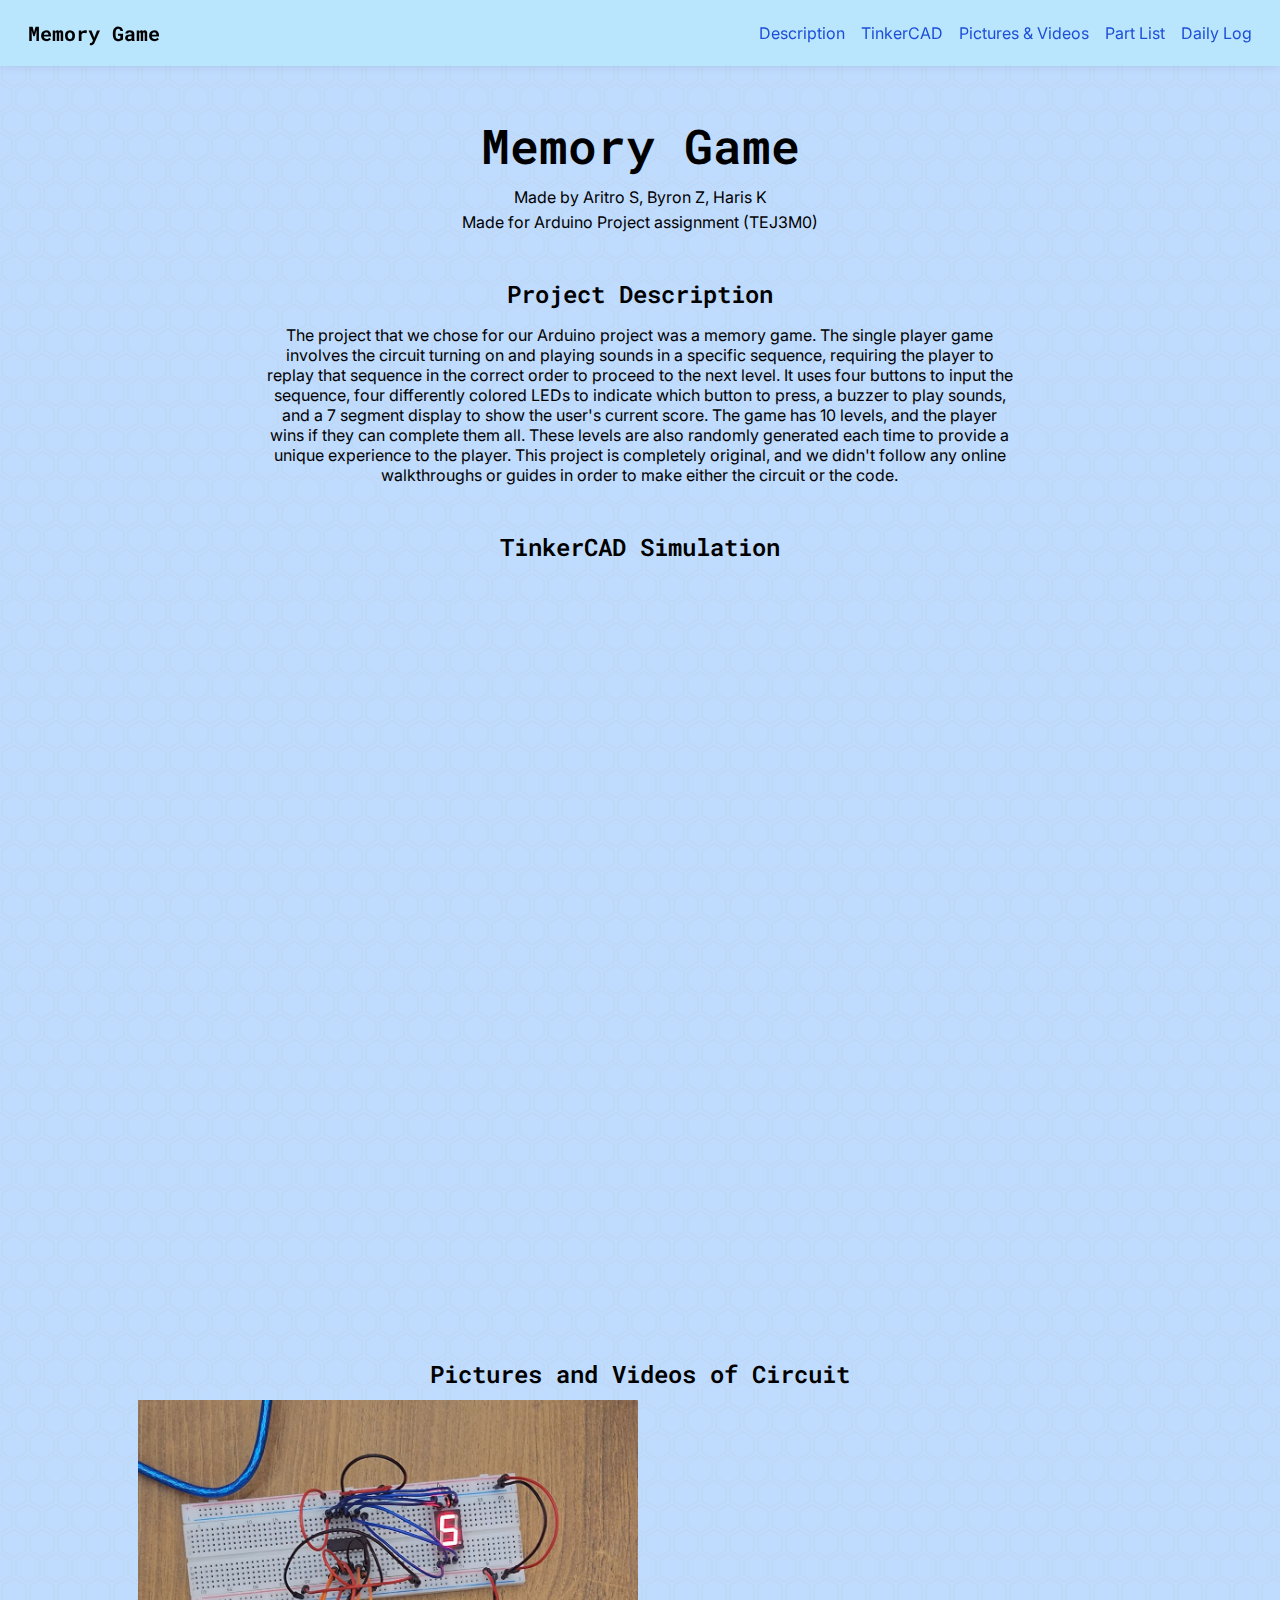
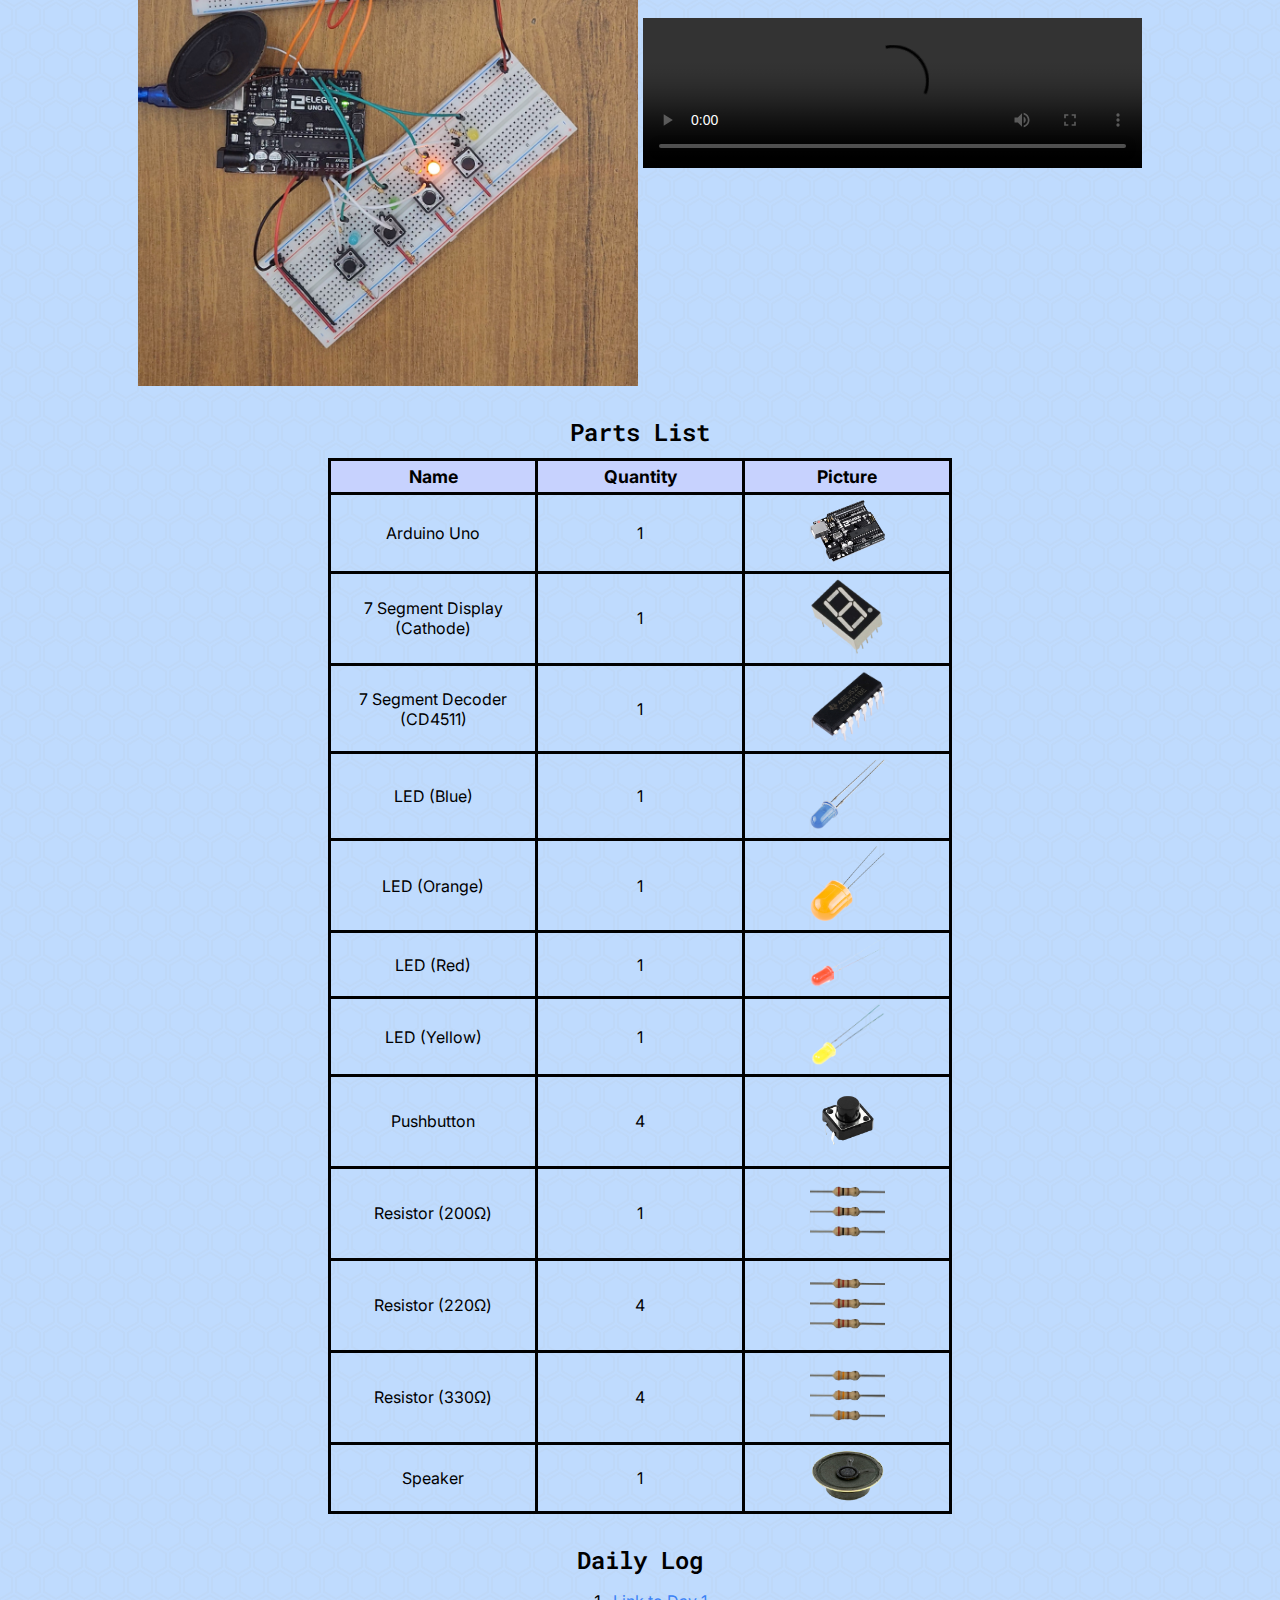
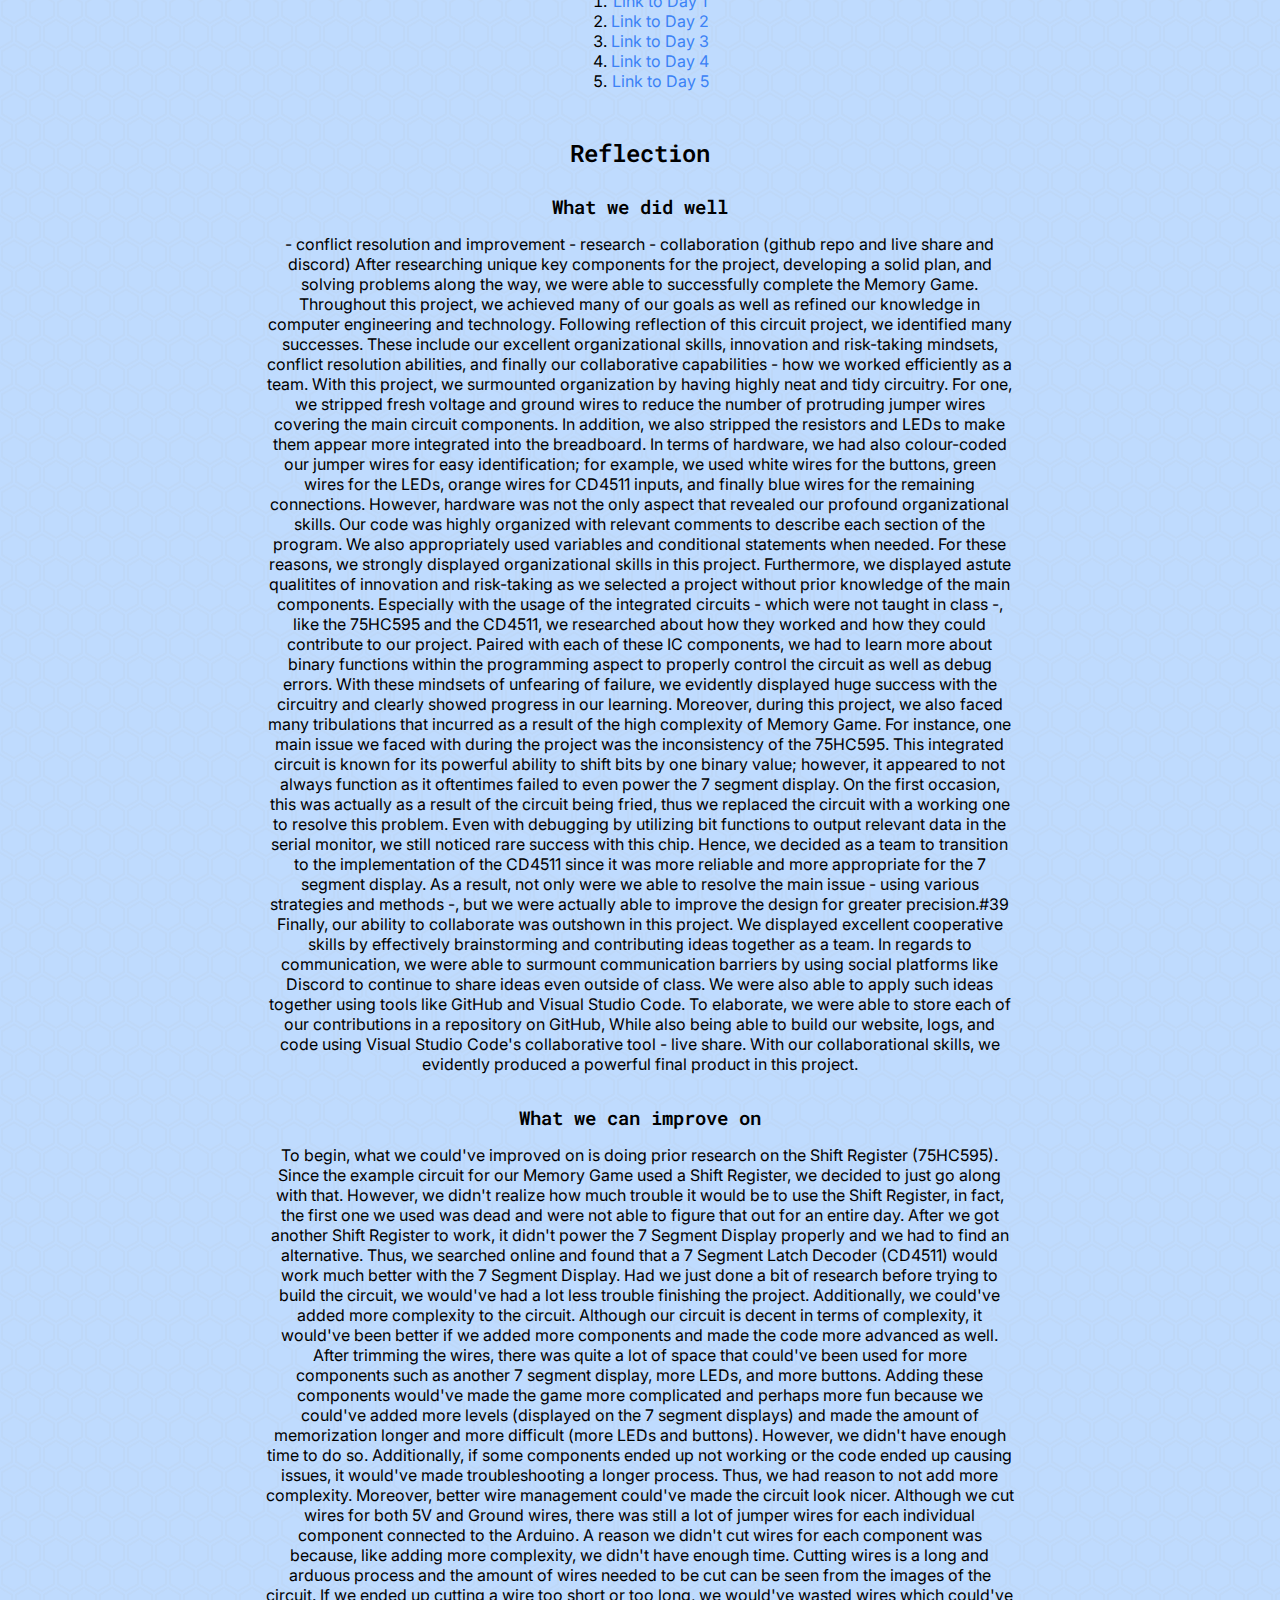
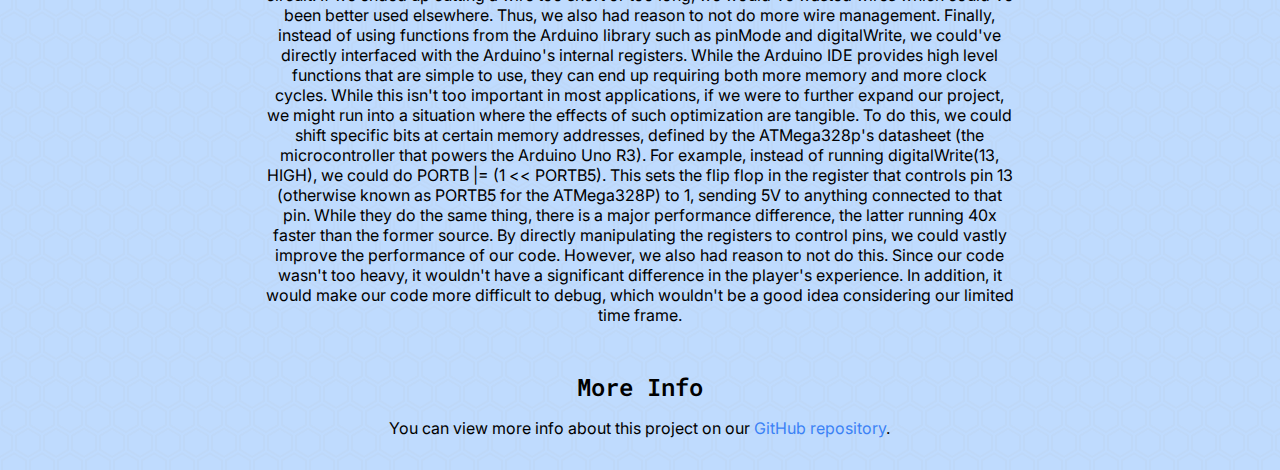
==== commit 018011ab: "Deploying to gh-pages from  @ bae30e033e74287d5ab17a2af211b5b256b8709e 🚀" ====
--- a/index.html
+++ b/index.html
@@ -194,8 +194,6 @@
                 Finally, our ability to collaborate was outshown in this project. We displayed excellent cooperative skills by effectively brainstorming and contributing ideas together as a team. In regards to communication, we were able to surmount communication barriers by using 
                 social platforms like Discord to continue to share ideas even outside of class. We were also able to apply such ideas together using tools like GitHub and Visual Studio Code. To elaborate, we were able to store each of our contributions in a repository on GitHub, While 
                 also being able to build our website, logs, and code using Visual Studio Code's collaborative tool - live share. With our collaborational skills, we evidently produced a powerful final product in this project.
-
-                Haris' 3rd Law of Manipulation and Deception: Imposed Power can become Slavery
             </p>
 
             <h3 class="center" style="margin-top: 15px; margin-bottom: 10px;">What we can improve on</h2>
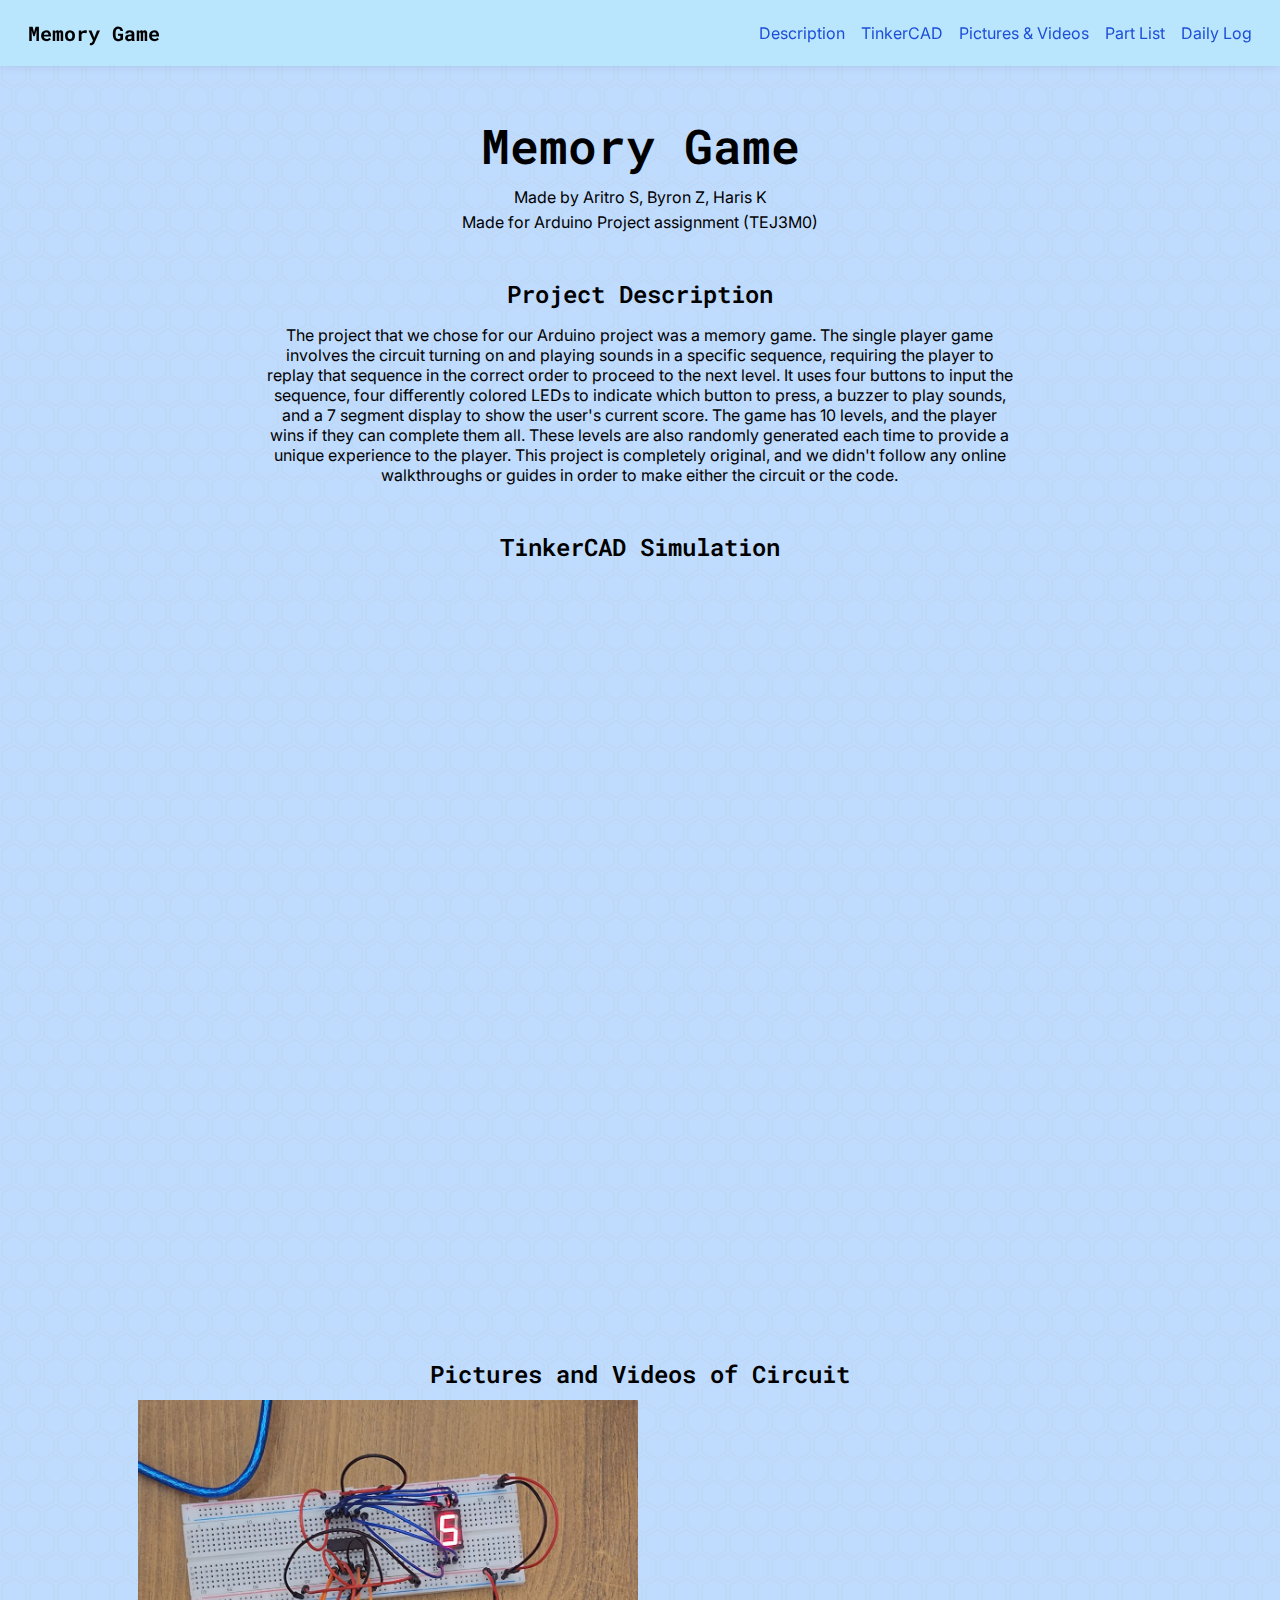
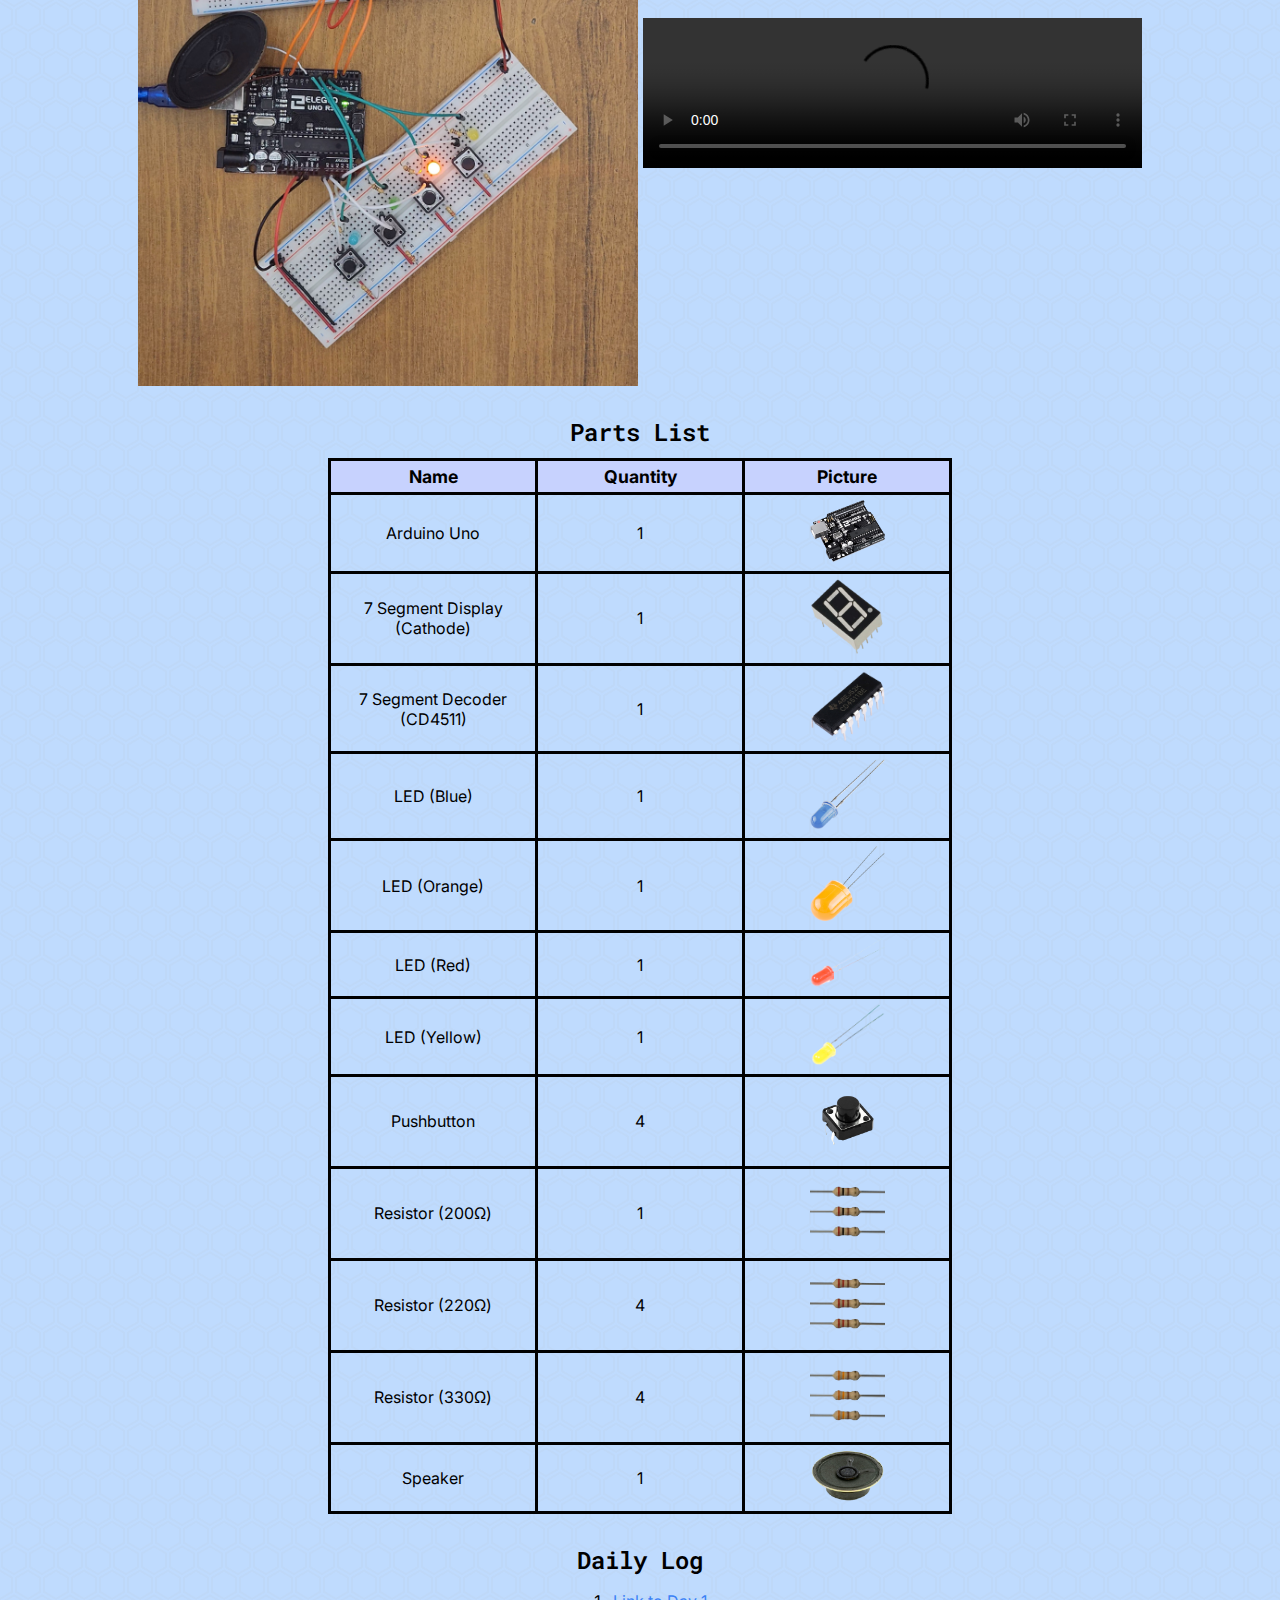
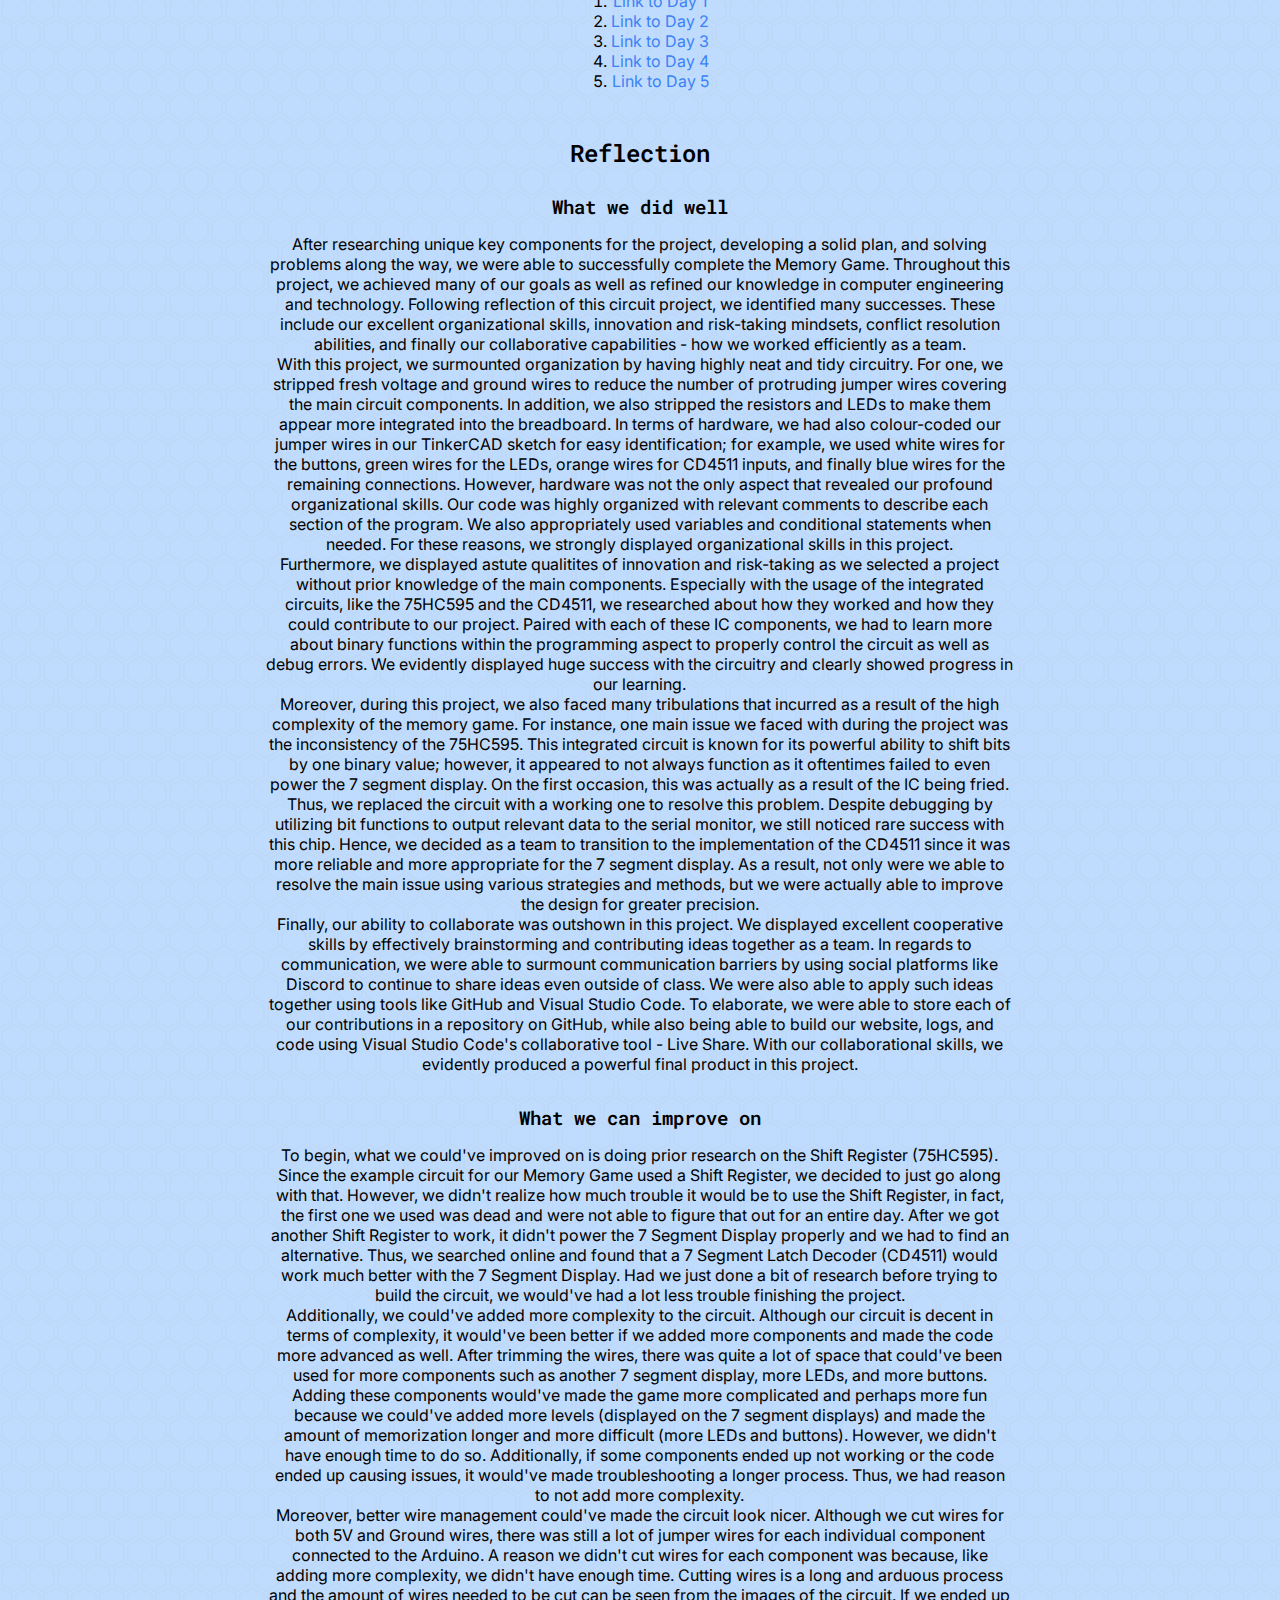
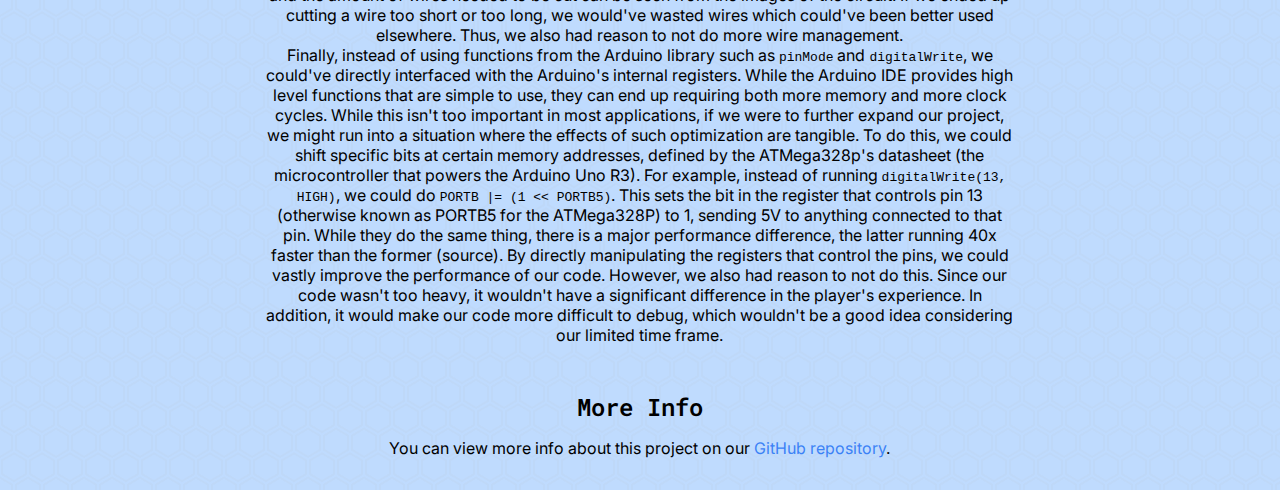
==== commit ab4fdeb3: "Deploying to gh-pages from  @ 3344c544cb623806efc7e990e42d7d29209d15a2 🚀" ====
--- a/index.html
+++ b/index.html
@@ -167,64 +167,74 @@
 
             <h3 class="center" style="margin-top: 15px; margin-bottom: 10px;">What we did well</h2>
             <p class="center" style="width: 60%; margin-top: 5px;">
-                - conflict resolution and improvement
-                    - research
-                - collaboration (github repo and live share and discord)
-            
                 After researching unique key components for the project, developing a solid plan, and solving problems along the way, 
                 we were able to successfully complete the Memory Game. Throughout this project, we achieved many of our goals as well as refined our knowledge in computer engineering and technology.
                 Following reflection of this circuit project, we identified many successes. These include our excellent organizational skills, innovation and risk-taking mindsets, conflict resolution abilities,
                 and finally our collaborative capabilities - how we worked efficiently as a team.
                 
+                <br />
+                
                 With this project, we surmounted organization by having highly neat and tidy circuitry. For one, we stripped fresh voltage and ground wires to reduce the number of protruding jumper wires covering the main circuit components.
-                In addition, we also stripped the resistors and LEDs to make them appear more integrated into the breadboard. In terms of hardware, we had also colour-coded our jumper wires for easy identification; for example, we used white 
+                In addition, we also stripped the resistors and LEDs to make them appear more integrated into the breadboard. In terms of hardware, we had also colour-coded our jumper wires in our TinkerCAD sketch for easy identification; for example, we used white 
                 wires for the buttons, green wires for the LEDs, orange wires for CD4511 inputs, and finally blue wires for the remaining connections. However, hardware was not the only aspect that revealed our profound organizational skills.
                 Our code was highly organized with relevant comments to describe each section of the program. We also appropriately used variables and conditional statements when needed. For these reasons, we strongly displayed organizational skills
                 in this project.
                 
-                Furthermore, we displayed astute qualitites of innovation and risk-taking as we selected a project without prior knowledge of the main components. Especially with the usage of the integrated circuits - which were not taught in class -,
+                <br />
+                
+                Furthermore, we displayed astute qualitites of innovation and risk-taking as we selected a project without prior knowledge of the main components. Especially with the usage of the integrated circuits,
                 like the 75HC595 and the CD4511, we researched about how they worked and how they could contribute to our project. Paired with each of these IC components, we had to learn more about binary functions within the programming aspect to properly
-                control the circuit as well as debug errors. With these mindsets of unfearing of failure, we evidently displayed huge success with the circuitry and clearly showed progress in our learning.
-
-                Moreover, during this project, we also faced many tribulations that incurred as a result of the high complexity of Memory Game. For instance, one main issue we faced with during the project was the inconsistency of the 75HC595. This integrated circuit is known
-                for its powerful ability to shift bits by one binary value; however, it appeared to not always function as it oftentimes failed to even power the 7 segment display. On the first occasion, this was actually as a result of the circuit being fried, thus we replaced the circuit
-                with a working one to resolve this problem. Even with debugging by utilizing bit functions to output relevant data in the serial monitor, we still noticed rare success with this chip. Hence, we decided as a team to transition to the implementation of the CD4511 
-                since it was more reliable and more appropriate for the 7 segment display. As a result, not only were we able to resolve the main issue - using various strategies and methods -, but we were actually able to improve the design for greater precision.#39
+                control the circuit as well as debug errors. We evidently displayed huge success with the circuitry and clearly showed progress in our learning.
+                
+                <br />
+                
+                Moreover, during this project, we also faced many tribulations that incurred as a result of the high complexity of the memory game. For instance, one main issue we faced with during the project was the inconsistency of the 75HC595. This integrated circuit is known
+                for its powerful ability to shift bits by one binary value; however, it appeared to not always function as it oftentimes failed to even power the 7 segment display. On the first occasion, this was actually as a result of the IC being fried. Thus, we replaced the circuit
+                with a working one to resolve this problem. Despite debugging by utilizing bit functions to output relevant data to the serial monitor, we still noticed rare success with this chip. Hence, we decided as a team to transition to the implementation of the CD4511 
+                since it was more reliable and more appropriate for the 7 segment display. As a result, not only were we able to resolve the main issue using various strategies and methods, but we were actually able to improve the design for greater precision.
+                
+                <br />
 
                 Finally, our ability to collaborate was outshown in this project. We displayed excellent cooperative skills by effectively brainstorming and contributing ideas together as a team. In regards to communication, we were able to surmount communication barriers by using 
-                social platforms like Discord to continue to share ideas even outside of class. We were also able to apply such ideas together using tools like GitHub and Visual Studio Code. To elaborate, we were able to store each of our contributions in a repository on GitHub, While 
-                also being able to build our website, logs, and code using Visual Studio Code's collaborative tool - live share. With our collaborational skills, we evidently produced a powerful final product in this project.
+                social platforms like Discord to continue to share ideas even outside of class. We were also able to apply such ideas together using tools like GitHub and Visual Studio Code. To elaborate, we were able to store each of our contributions in a repository on GitHub, while 
+                also being able to build our website, logs, and code using Visual Studio Code's collaborative tool - Live Share. With our collaborational skills, we evidently produced a powerful final product in this project.
             </p>
 
             <h3 class="center" style="margin-top: 15px; margin-bottom: 10px;">What we can improve on</h2>
                 <p class="center" style="width: 60%; margin-top: 5px;">
-                To begin, what we could've improved on is doing prior research on the Shift Register (75HC595).
-                Since the example circuit for our Memory Game used a Shift Register, we decided to just go along with that.
-                However, we didn't realize how much trouble it would be to use the Shift Register, 
-                in fact, the first one we used was dead and were not able to figure that out for an entire day.
-                After we got another Shift Register to work, it didn't power the 7 Segment Display properly and we had to find an alternative.
-                Thus, we searched online and found that a 7 Segment Latch Decoder (CD4511) would work much better with the 7 Segment Display.
-                Had we just done a bit of research before trying to build the circuit, we would've had a lot less trouble finishing the project.
-
-                Additionally, we could've added more complexity to the circuit. Although our circuit is decent in terms of complexity,
-                it would've been better if we added more components and made the code more advanced as well. 
-                After trimming the wires, there was quite a lot of space that could've been used for more components such as another 7 segment display, more LEDs, and more buttons.
-                Adding these components would've made the game more complicated and perhaps more fun because we could've added more levels (displayed on the 7 segment displays)
-                and made the amount of memorization longer and more difficult (more LEDs and buttons).
-                However, we didn't have enough time to do so. Additionally, if some components ended up not working or the code ended up causing issues, 
-                it would've made troubleshooting a longer process. Thus, we had reason to not add more complexity.
-
-                Moreover, better wire management could've made the circuit look nicer. 
-                Although we cut wires for both 5V and Ground wires, there was still a lot of jumper wires for each individual component connected to the Arduino.
-                A reason we didn't cut wires for each component was because, like adding more complexity, we didn't have enough time.
-                Cutting wires is a long and arduous process and the amount of wires needed to be cut can be seen from the images of the circuit.
-                If we ended up cutting a wire too short or too long, we would've wasted wires which could've been better used elsewhere.
-                Thus, we also had reason to not do more wire management.
-                
-                Finally, instead of using functions from the Arduino library such as pinMode and digitalWrite, we could've directly interfaced with the Arduino's internal registers. While the Arduino IDE provides high level functions that are simple to use, they can end up requiring both more memory and more clock cycles. While this isn't too important in most applications, if we were to further expand our project, we might run into a situation where the effects of such optimization are tangible. To do this, we could shift specific bits at certain memory addresses, defined by the ATMega328p's datasheet (the microcontroller that powers the Arduino Uno R3).  
-                For example, instead of running digitalWrite(13, HIGH), we could do PORTB |= (1 << PORTB5). This sets the flip flop in the register that controls pin 13 (otherwise known as PORTB5 for the ATMega328P) to 1, sending 5V to anything connected to that pin. 
-                While they do the same thing, there is a major performance difference, the latter running 40x faster than the former <a href: "https://timodenk.com/blog/port-manipulation-and-arduino-digitalwrite-performance">source</a>. By directly manipulating the registers to control pins, we could vastly improve the performance of our code. However, we also had reason to not do this. Since our code wasn't too heavy, it wouldn't have a significant difference in the player's experience. In addition, it would make our code more difficult to debug, 
-                which wouldn't be a good idea considering our limited time frame.
+                    To begin, what we could've improved on is doing prior research on the Shift Register (75HC595).
+                    Since the example circuit for our Memory Game used a Shift Register, we decided to just go along with that.
+                    However, we didn't realize how much trouble it would be to use the Shift Register, 
+                    in fact, the first one we used was dead and were not able to figure that out for an entire day.
+                    After we got another Shift Register to work, it didn't power the 7 Segment Display properly and we had to find an alternative.
+                    Thus, we searched online and found that a 7 Segment Latch Decoder (CD4511) would work much better with the 7 Segment Display.
+                    Had we just done a bit of research before trying to build the circuit, we would've had a lot less trouble finishing the project.
+                    
+                    <br />
+
+                    Additionally, we could've added more complexity to the circuit. Although our circuit is decent in terms of complexity,
+                    it would've been better if we added more components and made the code more advanced as well. 
+                    After trimming the wires, there was quite a lot of space that could've been used for more components such as another 7 segment display, more LEDs, and more buttons.
+                    Adding these components would've made the game more complicated and perhaps more fun because we could've added more levels (displayed on the 7 segment displays)
+                    and made the amount of memorization longer and more difficult (more LEDs and buttons).
+                    However, we didn't have enough time to do so. Additionally, if some components ended up not working or the code ended up causing issues, 
+                    it would've made troubleshooting a longer process. Thus, we had reason to not add more complexity.
+                    
+                    <br />
+
+                    Moreover, better wire management could've made the circuit look nicer. 
+                    Although we cut wires for both 5V and Ground wires, there was still a lot of jumper wires for each individual component connected to the Arduino.
+                    A reason we didn't cut wires for each component was because, like adding more complexity, we didn't have enough time.
+                    Cutting wires is a long and arduous process and the amount of wires needed to be cut can be seen from the images of the circuit.
+                    If we ended up cutting a wire too short or too long, we would've wasted wires which could've been better used elsewhere.
+                    Thus, we also had reason to not do more wire management.
+                    
+                    <br />
+                
+                    Finally, instead of using functions from the Arduino library such as <code>pinMode</code> and <code>digitalWrite</code>, we could've directly interfaced with the Arduino's internal registers. While the Arduino IDE provides high level functions that are simple to use, they can end up requiring both more memory and more clock cycles. While this isn't too important in most applications, if we were to further expand our project, we might run into a situation where the effects of such optimization are tangible. To do this, we could shift specific bits at certain memory addresses, defined by the ATMega328p's datasheet (the microcontroller that powers the Arduino Uno R3).  
+                    For example, instead of running <code>digitalWrite(13, HIGH)</code>, we could do <code>PORTB |= (1 << PORTB5)</code>. This sets the bit in the register that controls pin 13 (otherwise known as PORTB5 for the ATMega328P) to 1, sending 5V to anything connected to that pin. 
+                    While they do the same thing, there is a major performance difference, the latter running 40x faster than the former (<a href: "https://timodenk.com/blog/port-manipulation-and-arduino-digitalwrite-performance">source</a>). By directly manipulating the registers that control the pins, we could vastly improve the performance of our code. However, we also had reason to not do this. Since our code wasn't too heavy, it wouldn't have a significant difference in the player's experience. In addition, it would make our code more difficult to debug, 
+                    which wouldn't be a good idea considering our limited time frame.
                 </p>
         </section>
 
@@ -238,4 +248,4 @@
     </main>
 </body>
 
-</html>+</html>
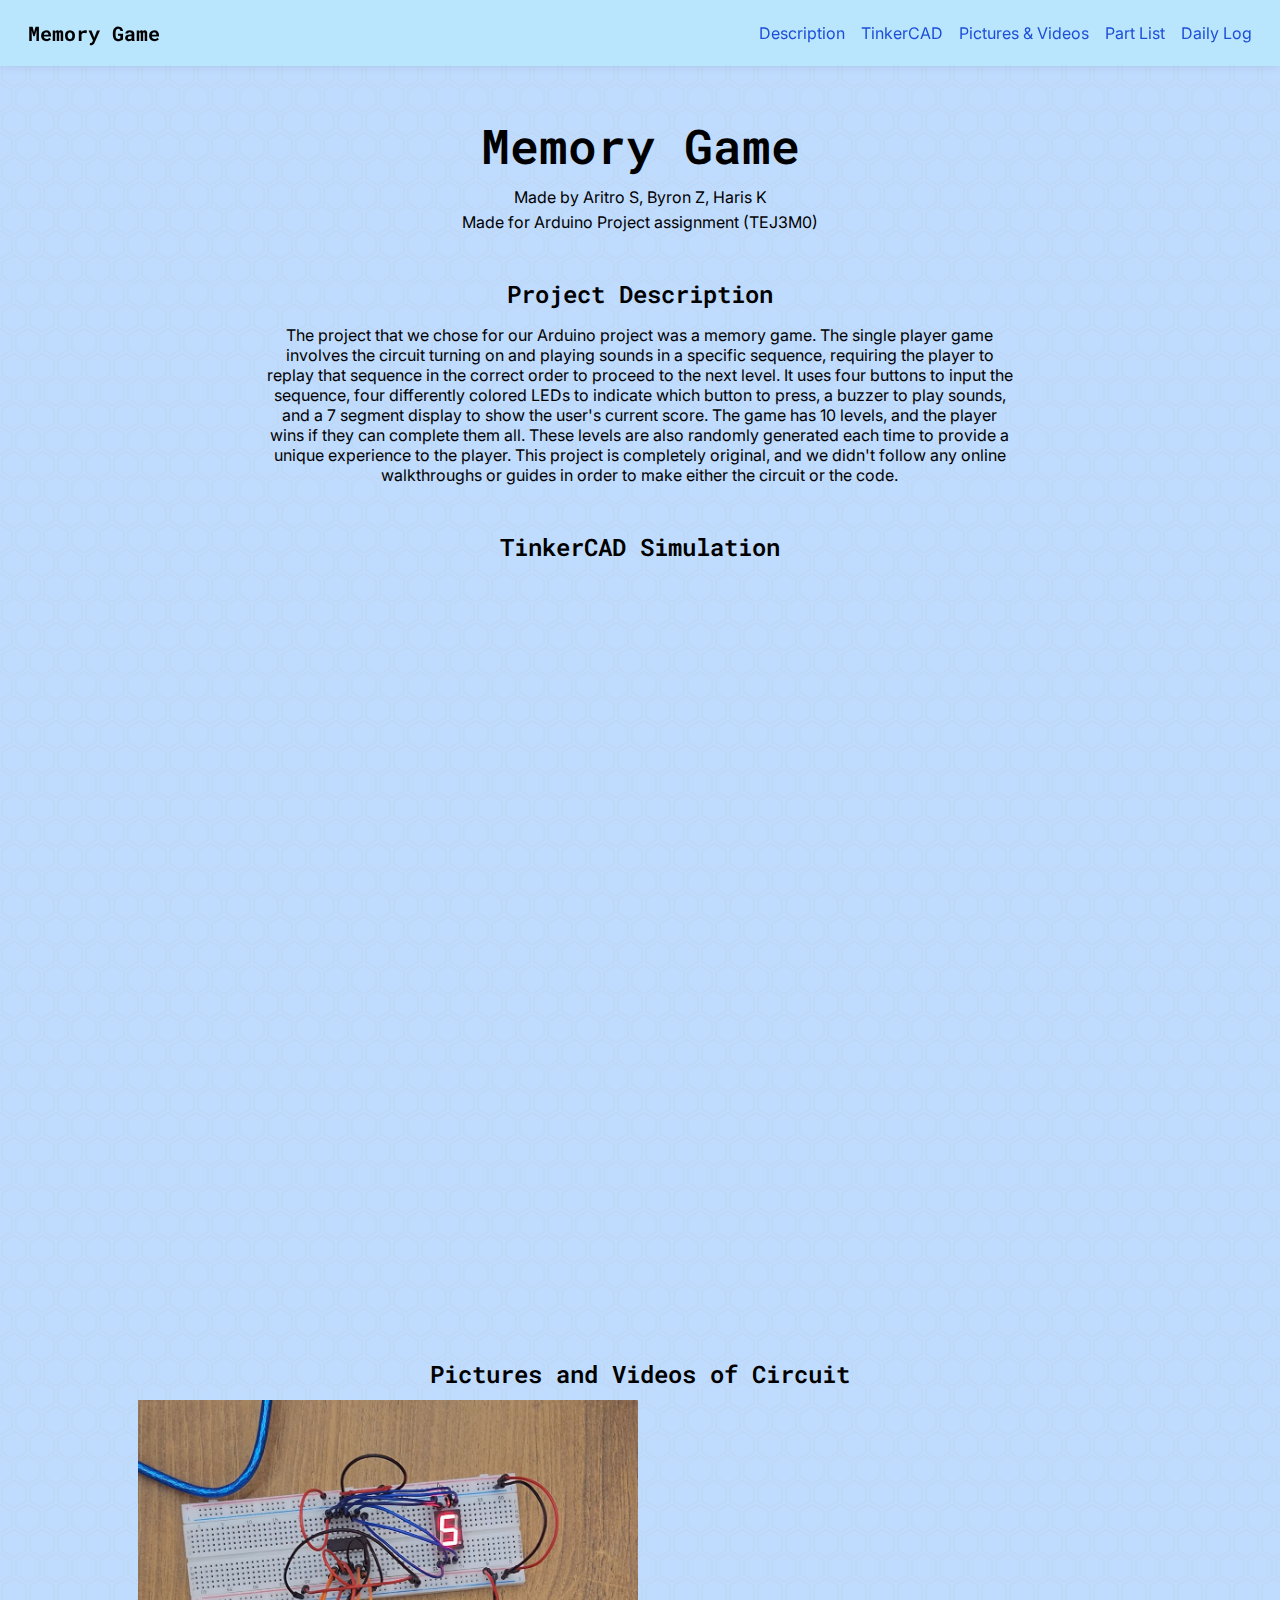
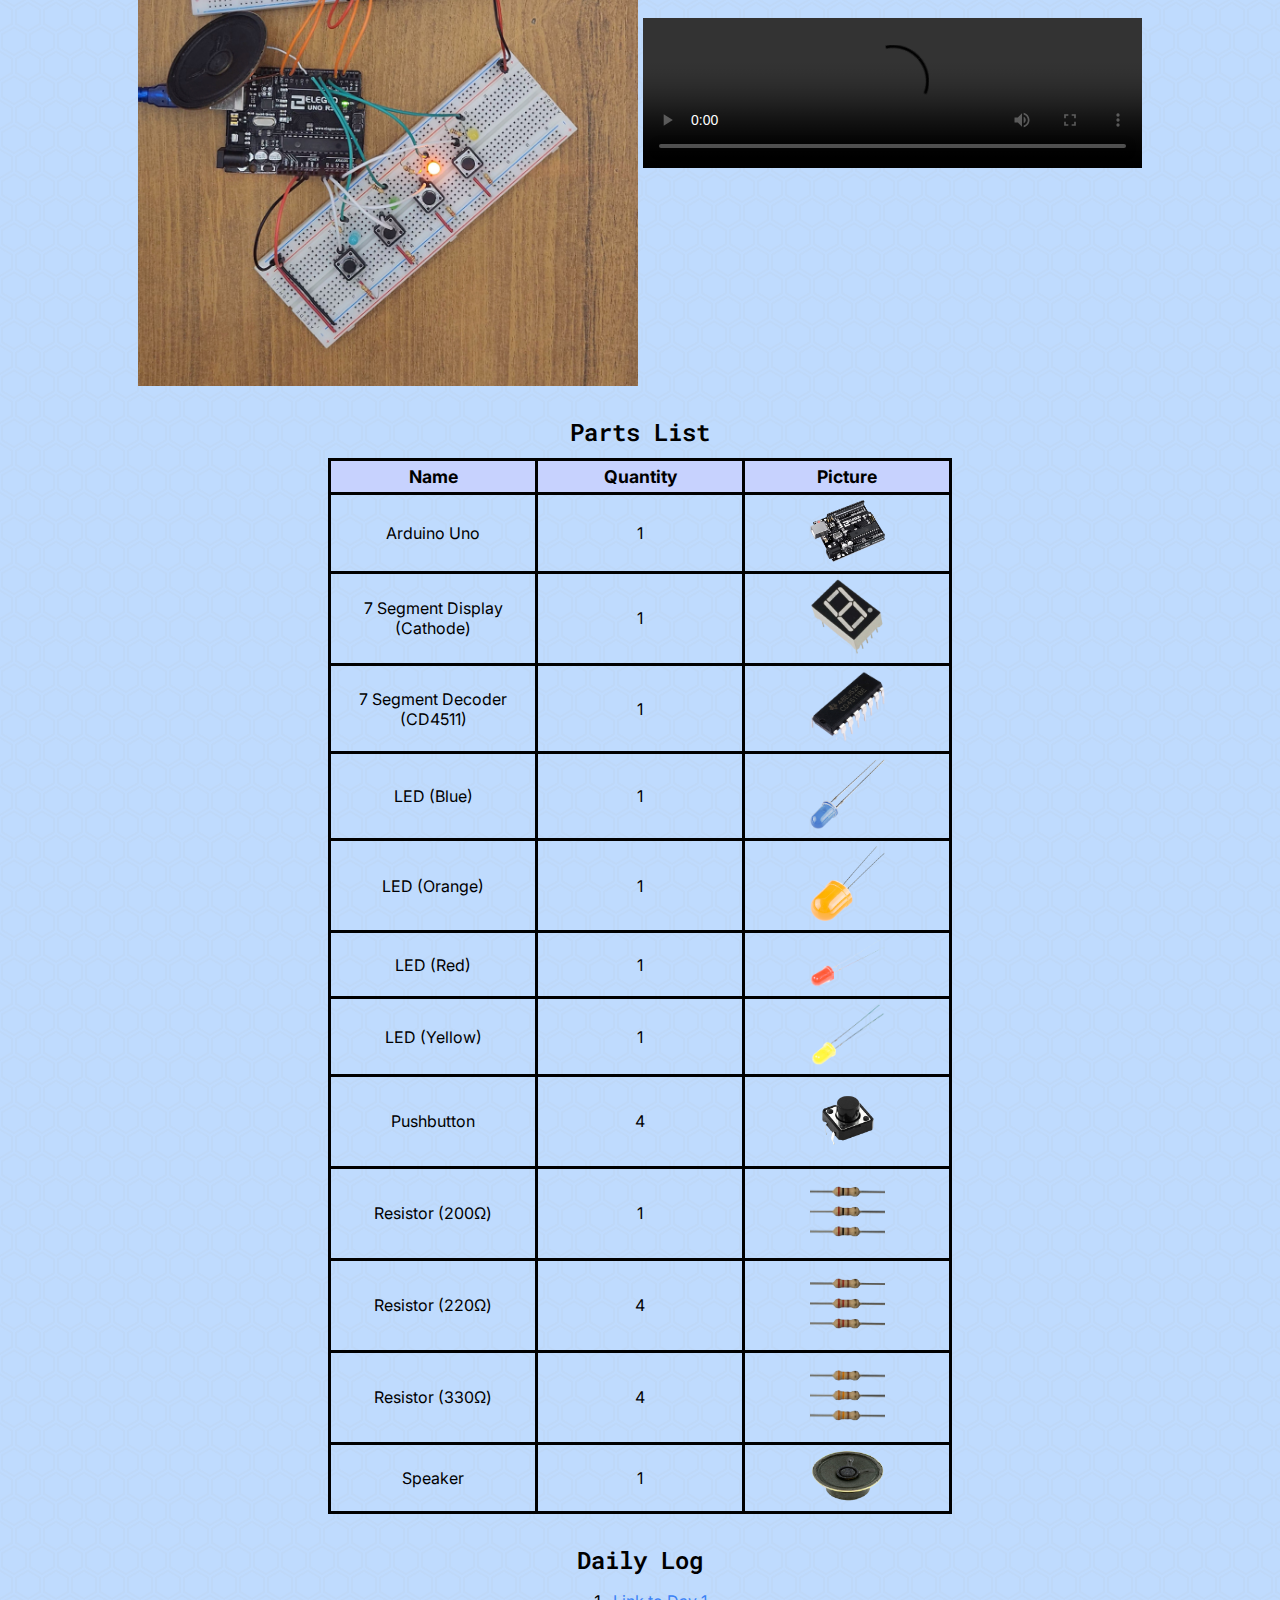
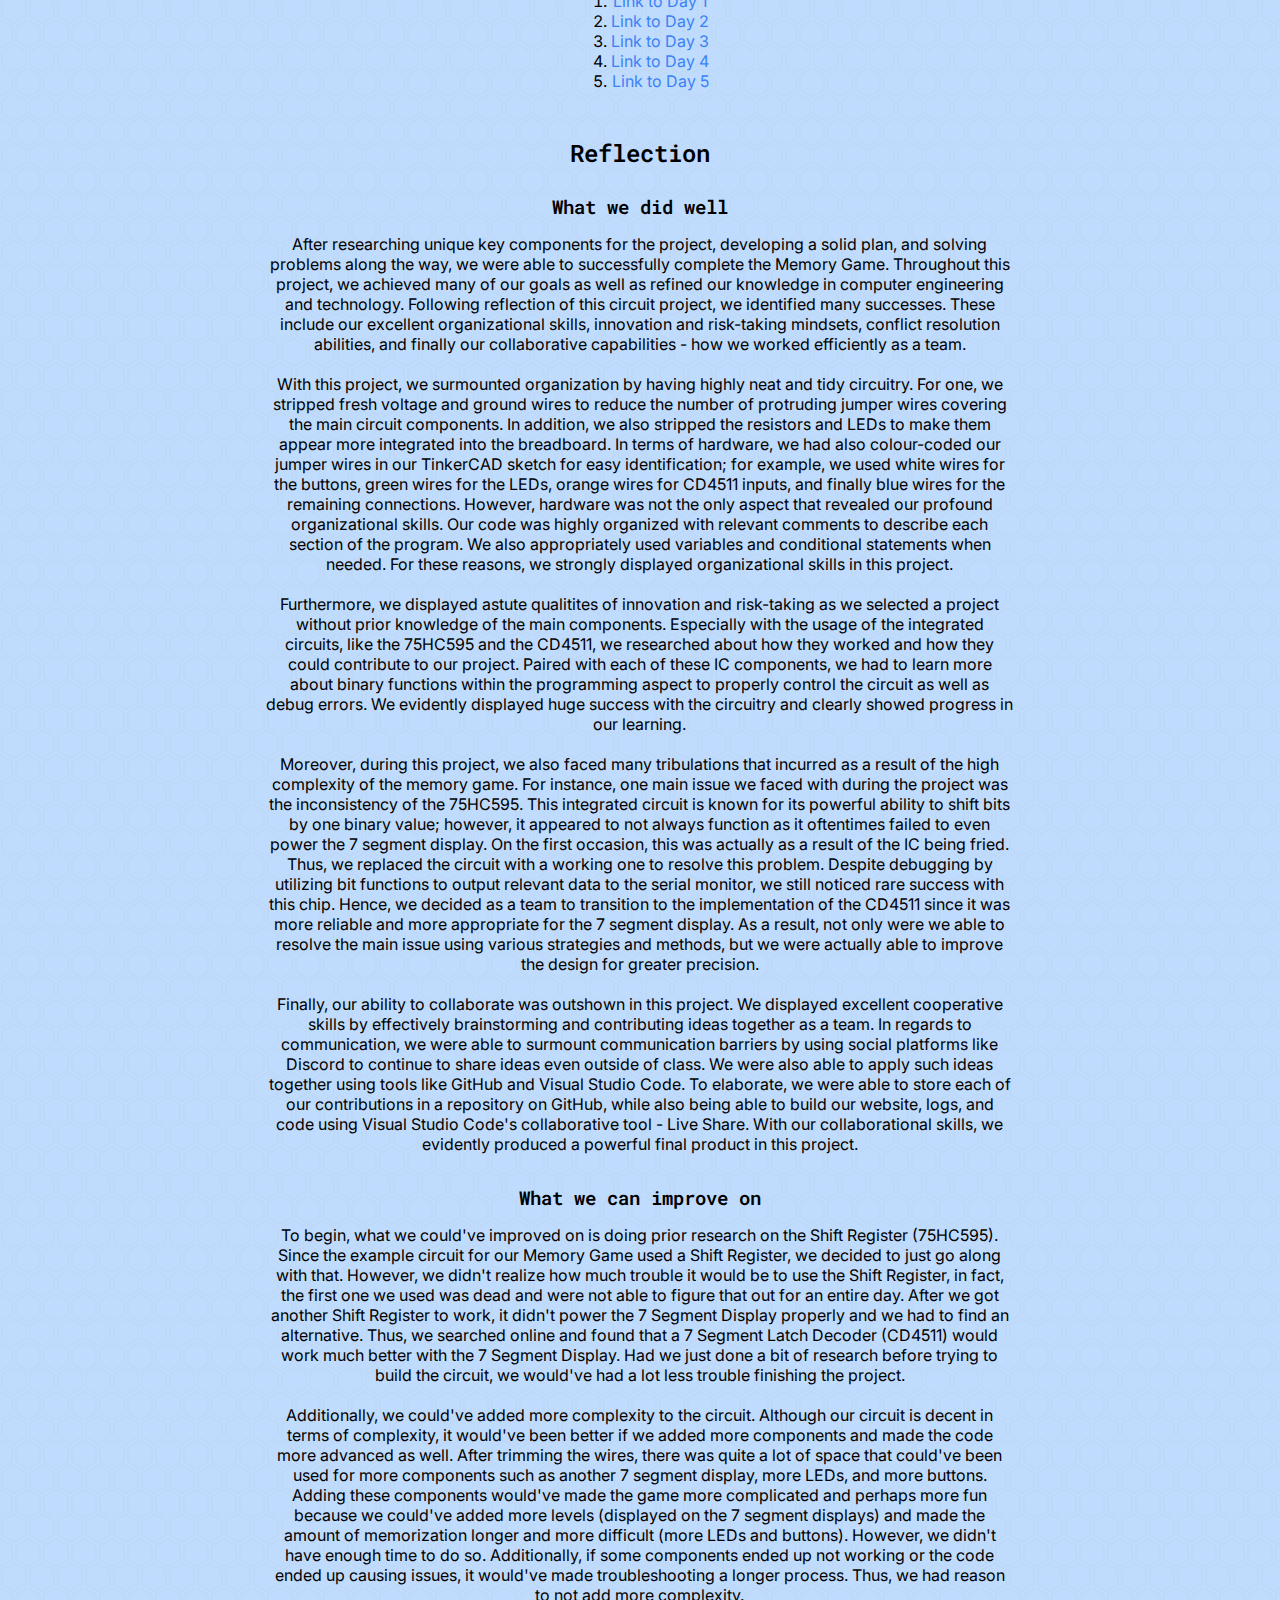
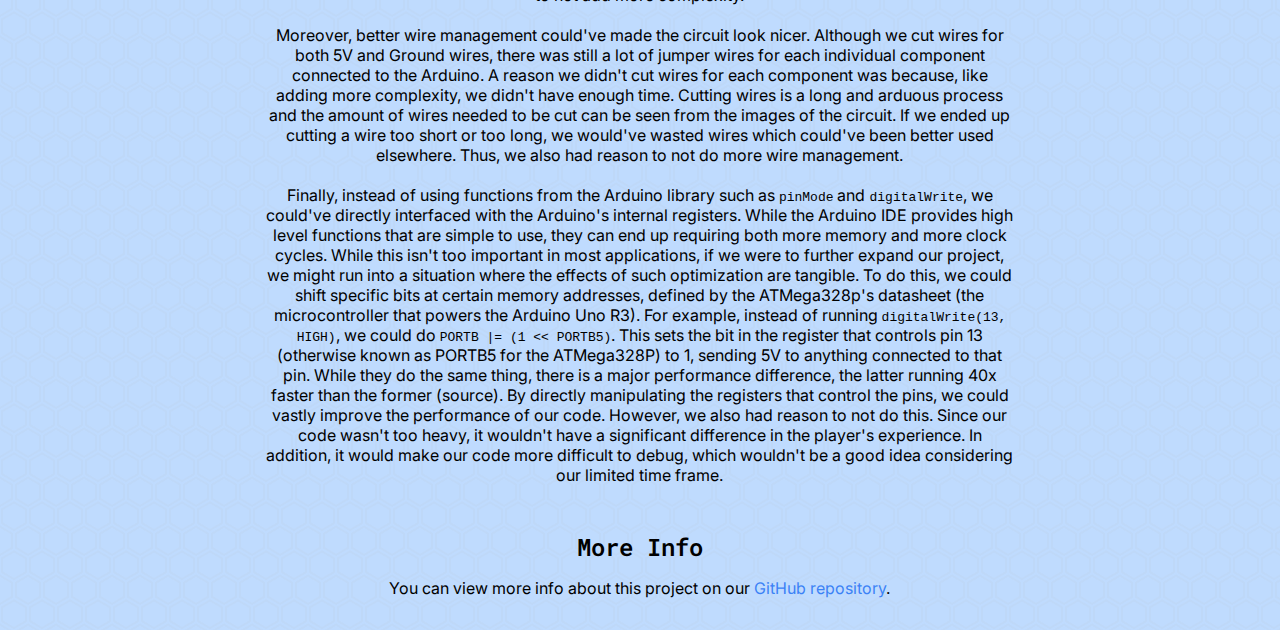
==== commit fb542238: "Deploying to gh-pages from  @ 6603e1c690996fc64c44a818284fe073df587691 🚀" ====
--- a/index.html
+++ b/index.html
@@ -173,6 +173,7 @@
                 and finally our collaborative capabilities - how we worked efficiently as a team.
                 
                 <br />
+                <br />
                 
                 With this project, we surmounted organization by having highly neat and tidy circuitry. For one, we stripped fresh voltage and ground wires to reduce the number of protruding jumper wires covering the main circuit components.
                 In addition, we also stripped the resistors and LEDs to make them appear more integrated into the breadboard. In terms of hardware, we had also colour-coded our jumper wires in our TinkerCAD sketch for easy identification; for example, we used white 
@@ -181,11 +182,13 @@
                 in this project.
                 
                 <br />
+                <br />
                 
                 Furthermore, we displayed astute qualitites of innovation and risk-taking as we selected a project without prior knowledge of the main components. Especially with the usage of the integrated circuits,
                 like the 75HC595 and the CD4511, we researched about how they worked and how they could contribute to our project. Paired with each of these IC components, we had to learn more about binary functions within the programming aspect to properly
                 control the circuit as well as debug errors. We evidently displayed huge success with the circuitry and clearly showed progress in our learning.
                 
+                <br />
                 <br />
                 
                 Moreover, during this project, we also faced many tribulations that incurred as a result of the high complexity of the memory game. For instance, one main issue we faced with during the project was the inconsistency of the 75HC595. This integrated circuit is known
@@ -193,6 +196,7 @@
                 with a working one to resolve this problem. Despite debugging by utilizing bit functions to output relevant data to the serial monitor, we still noticed rare success with this chip. Hence, we decided as a team to transition to the implementation of the CD4511 
                 since it was more reliable and more appropriate for the 7 segment display. As a result, not only were we able to resolve the main issue using various strategies and methods, but we were actually able to improve the design for greater precision.
                 
+                <br />
                 <br />
 
                 Finally, our ability to collaborate was outshown in this project. We displayed excellent cooperative skills by effectively brainstorming and contributing ideas together as a team. In regards to communication, we were able to surmount communication barriers by using 
@@ -211,6 +215,7 @@
                     Had we just done a bit of research before trying to build the circuit, we would've had a lot less trouble finishing the project.
                     
                     <br />
+                    <br />
 
                     Additionally, we could've added more complexity to the circuit. Although our circuit is decent in terms of complexity,
                     it would've been better if we added more components and made the code more advanced as well. 
@@ -221,6 +226,7 @@
                     it would've made troubleshooting a longer process. Thus, we had reason to not add more complexity.
                     
                     <br />
+                    <br />
 
                     Moreover, better wire management could've made the circuit look nicer. 
                     Although we cut wires for both 5V and Ground wires, there was still a lot of jumper wires for each individual component connected to the Arduino.
@@ -230,6 +236,7 @@
                     Thus, we also had reason to not do more wire management.
                     
                     <br />
+                    <br />
                 
                     Finally, instead of using functions from the Arduino library such as <code>pinMode</code> and <code>digitalWrite</code>, we could've directly interfaced with the Arduino's internal registers. While the Arduino IDE provides high level functions that are simple to use, they can end up requiring both more memory and more clock cycles. While this isn't too important in most applications, if we were to further expand our project, we might run into a situation where the effects of such optimization are tangible. To do this, we could shift specific bits at certain memory addresses, defined by the ATMega328p's datasheet (the microcontroller that powers the Arduino Uno R3).  
                     For example, instead of running <code>digitalWrite(13, HIGH)</code>, we could do <code>PORTB |= (1 << PORTB5)</code>. This sets the bit in the register that controls pin 13 (otherwise known as PORTB5 for the ATMega328P) to 1, sending 5V to anything connected to that pin. 
